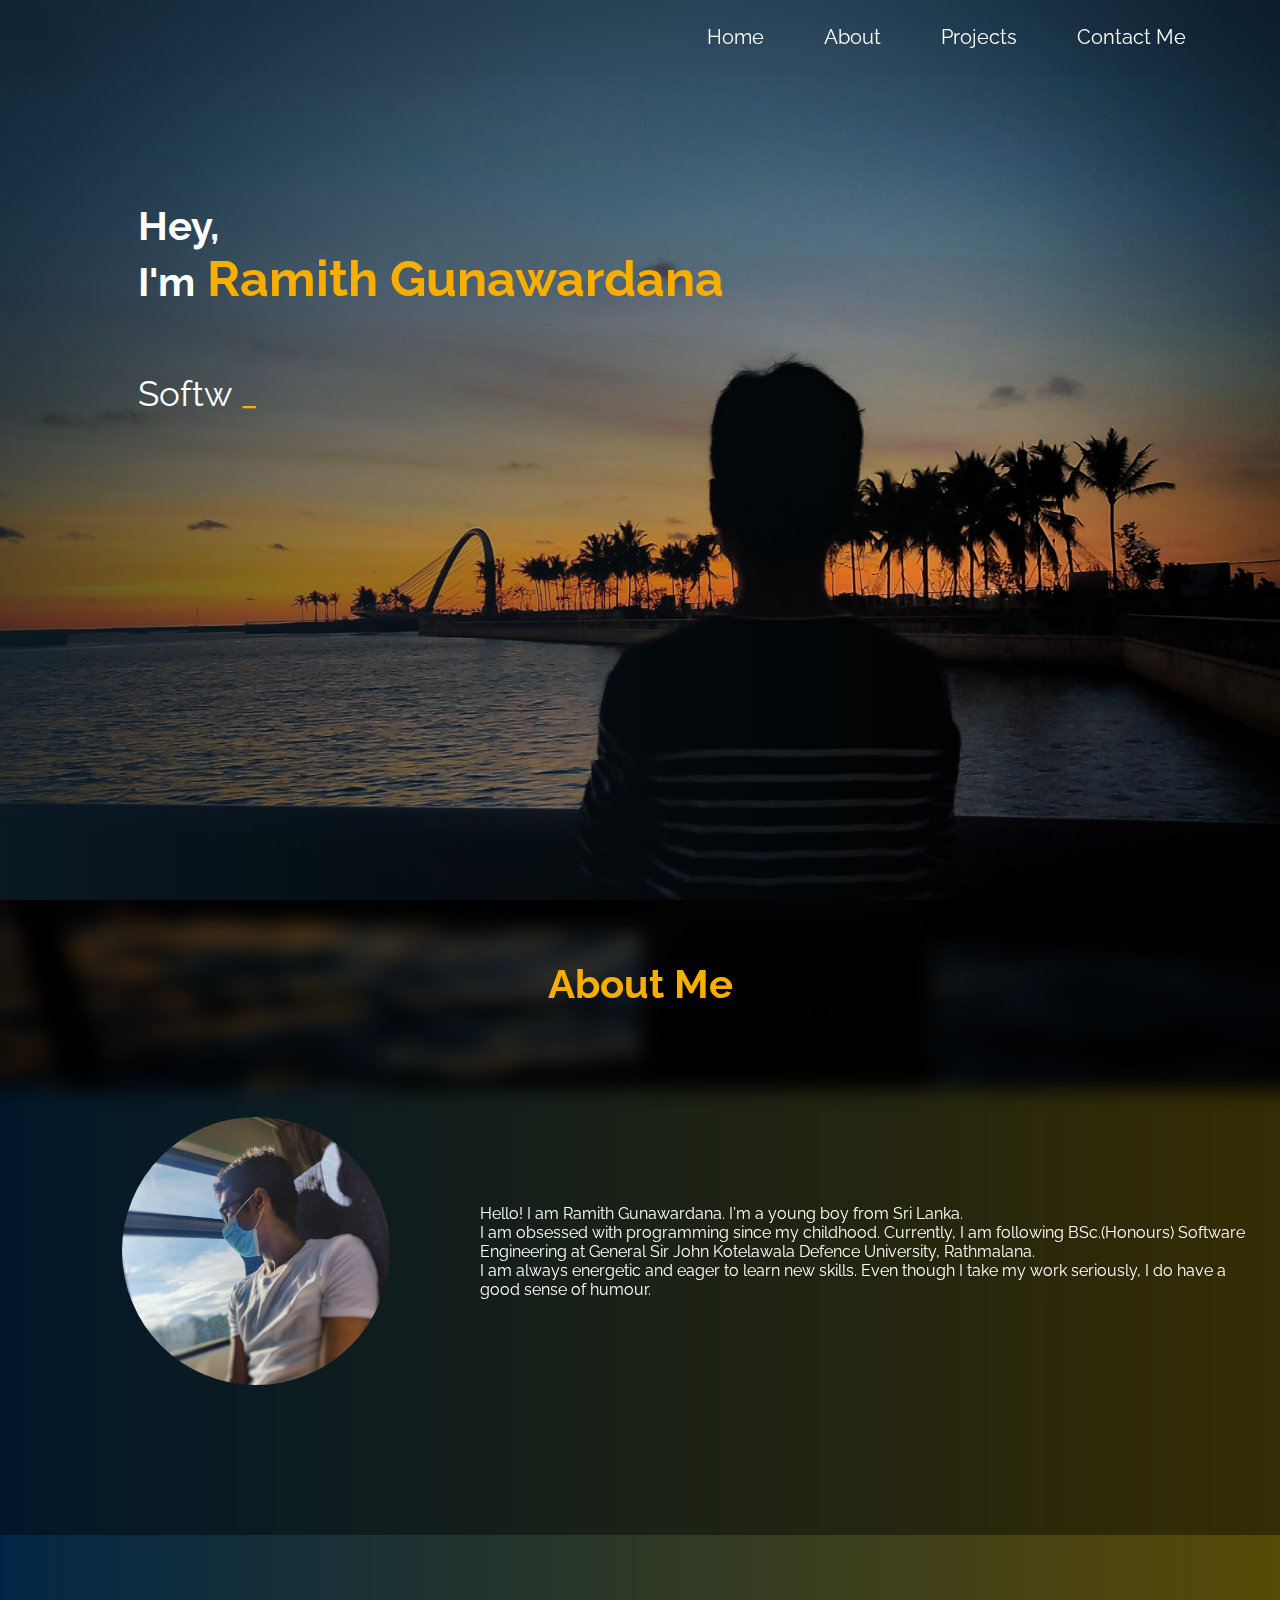
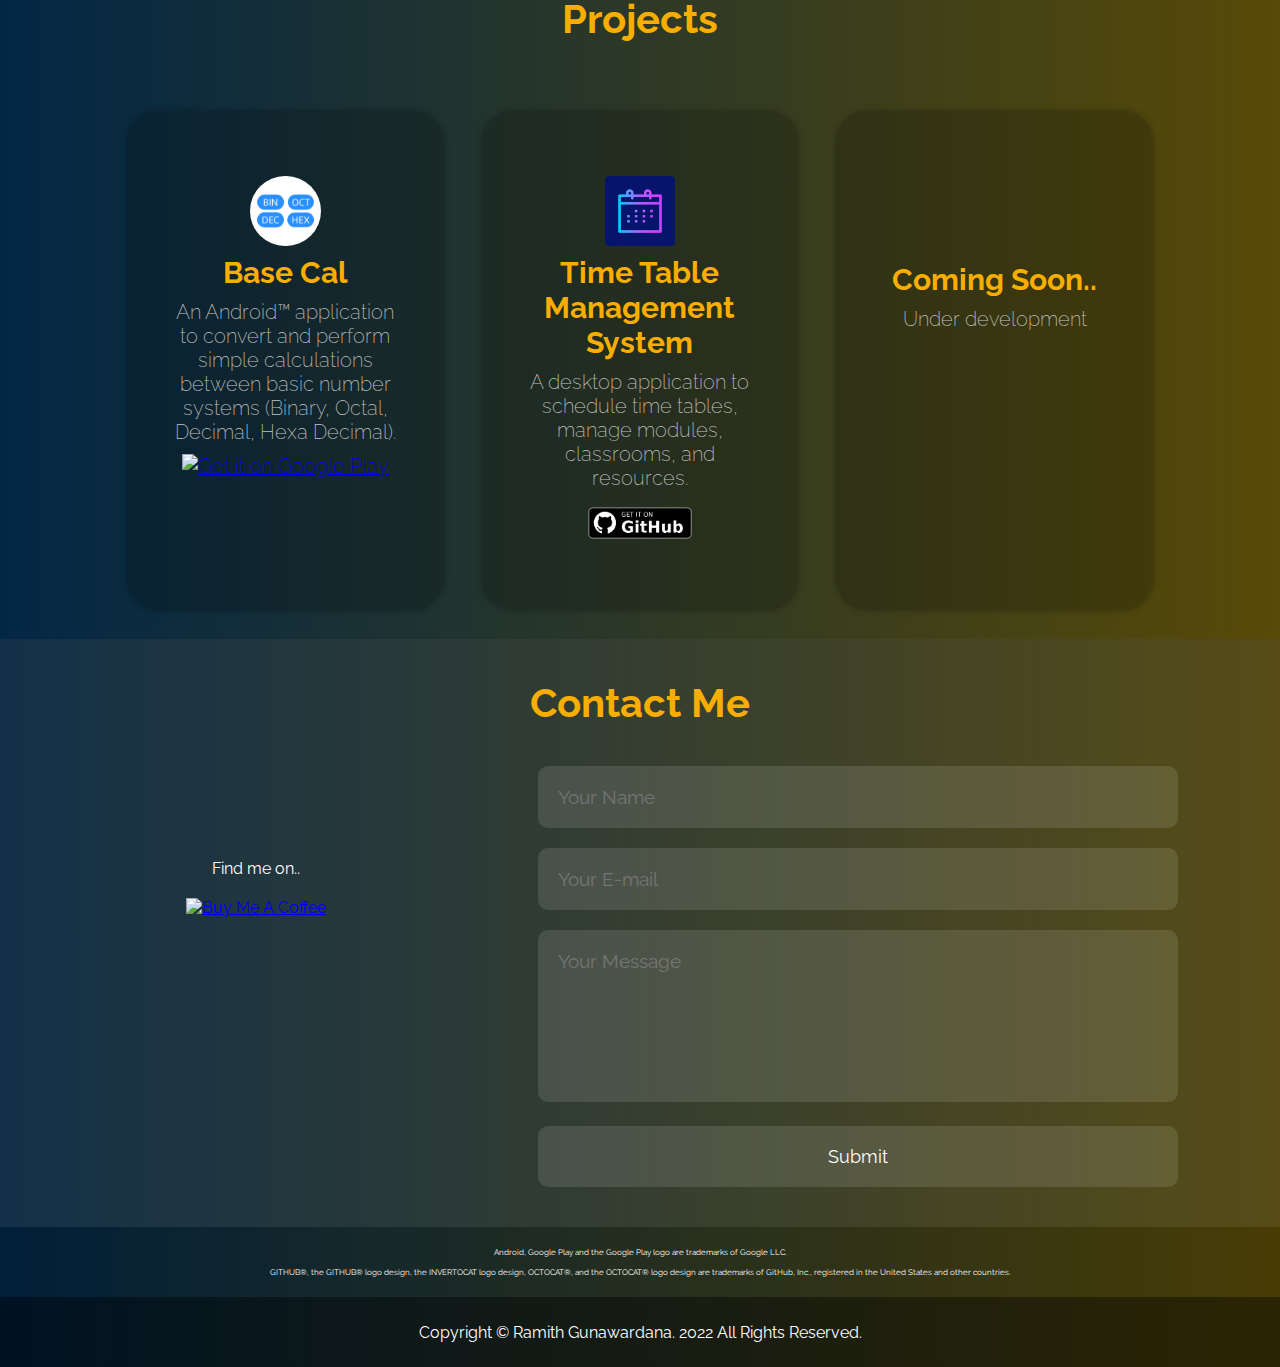
==== index.html @ dbf15e58 "Added bmc" ====
<!DOCTYPE html>
<html lang="en">
<head>
    <meta charset="UTF-8">
    <meta http-equiv="X-UA-Compatible" content="IE=edge">
    <meta name="viewport" content="width=device-width, initial-scale=1.0">
    <meta name="description" content="Hi, I'm Ramith Gunawardana. Check out my personal website for my projects and contact me.">
    <meta name="author" content="Ramith Gunawardana">
    <meta name="keywords" content="Ramith Gunawardana, Peronal Website, Software Engineering, KDU, Developer, Mobile Application Developer">
    <title>Ramith Gunawardana</title>

    <!-- ICON -->
    <link rel="icon" type="image/x-icon" href="./img/favicon.ico">
    <!-- CSS -->
    <link rel="stylesheet" href="/src/styles.css">
    <!-- Fonts -->
    <link rel="preconnect" href="https://fonts.googleapis.com">
    <link rel="preconnect" href="https://fonts.gstatic.com" crossorigin>
    <link href="https://fonts.googleapis.com/css2?family=Raleway&display=swap" rel="stylesheet">
    <!-- ICONS -->
    <script src="https://kit.fontawesome.com/b1c9bf1e11.js" crossorigin="anonymous"></script>
    <link rel="stylesheet" href="https://fonts.googleapis.com/css2?family=Material+Symbols+Outlined:opsz,wght,FILL,GRAD@48,400,0,0" />
    <!-- JS -->
    <script src="/src/script.js"></script>    
    <link rel="stylesheet" href="https://fonts.googleapis.com/css2?family=Material+Symbols+Rounded:opsz,wght,FILL,GRAD@48,400,0,0" />
</head>

<body>
    
    <div class="parallex">
        <div id="header">
            <div class="nav-container" id="navbar">
                <nav>
                    <img src="" class="logo">
                    <p class="menuicon"><i class="fa-solid fa-bars fa-2x" onclick="openMenu()"></i></p>
                    <ul id="sidemenu">
                        <li onclick="closeMenu()"><a href="#header">Home</a></li>
                        <li onclick="closeMenu()"><a href="#about">About</a></li>
                        <li onclick="closeMenu()"><a href="#projects">Projects</a></li>
                        <li onclick="closeMenu()"><a href="#contact">Contact Me</a></li>
                        <i class="fa-solid fa-xmark fa-2x" onclick="closeMenu()"></i>
                    </ul>
                </nav>
            </div>
    
            <div class="header-text" id="header-text">
                <h1>Hey, <br> I'm<span class="name"> Ramith Gunawardana</span></h1>

                <div class='console-container'>
                    <span id='text'></span>
                    <div class='console-underscore' id='console'>
                        &#95;
                    </div>
                </div>
    
            </div>
        </div>

        

        <!-------ABOUT---------->
        <div class="about" id="about">
            <h2 class="about-title">About Me</h2>
            <div class="container">
                <div class="about-col1">
                    <img src="/img/avatar.jpeg" alt="Ramith Gunawardana" class="about-image">
                </div>
                <div class="about-col2">
                    <p class="about-text">Hello! I am  Ramith Gunawardana. I'm a young boy from Sri Lanka.
                        <br>I am obsessed with programming since my childhood.
                        Currently, I am  following BSc.(Honours) Software Engineering at General Sir John Kotelawala Defence University, Rathmalana.
                        <br>I am always energetic and eager to learn new skills. Even though I take my work seriously, I do have a good sense of humour.

                    </p>
                </div>
            </div>
        </div>
    </div>
    <!-- End Parellex -->

    <!-- ------PROJECTS---------- -->
    <div class="projects" id="projects">
        <div>
            <h2 class="projects-title">Projects</h2>
        </div>
        <div class="container">
        
            <div class="project-col">
                <div class="content">
                    <div class="project-heading">
                        <img src="./img/basecal.png" alt="Base Cal Icon" class="basecal-icon">
                        <h3 class="project-title">Base Cal</h3>
                    </div>
                    <div class="project-body">
                        <div class="project-description">
                            <p>An Android™ application to convert and perform simple calculations between basic number systems (Binary, Octal, Decimal, Hexa Decimal).</p>
                            <!-- <img src="./img/android.png" alt="Android" class="android-icon"> -->
                            
                                <!-- <a class="btn-seemore" onclick="pop()">See More...</a>
                                <div id="box">
                                    <a class="close" onclick="pop()"><i class="fa-solid fa-xmark fa-2x"></i></a>
                            
                                    <div>
                                        <div class="slideshow-container">
                            
                                            <div class="mySlides fade">
                                                <img src="./img/ss1.jpg" class="ss">
                                                <div class="text">Convert Number Systems</div>
                                            </div>
                                        
                                            <div class="mySlides fade">
                                                <img src="./img/ss2.jpg" class="ss">
                                                <div class="text">Basic Arithmatic Operations</div>
                                            </div>
                                        
                                            <div class="mySlides fade">
                                                <img src="./img/ss4.jpg" class="ss">
                                                <div class="text">Dark Theme</div>
                                            </div>
                                        
                                        </div>
                                        
                                        <div class="dotset" style="text-align:center">
                                          <ul>
                                            <li><span class="dot" onclick="currentSlide(1)"></span> </li>
                                            <li><span class="dot" onclick="currentSlide(2)"></span></li>
                                            <li><span class="dot" onclick="currentSlide(3)"></span></li>
                                          </ul>
                                            
                                        
                                        </div>
                                    </div>
                                 </div> -->
                                 <a href='https://play.google.com/store/apps/details?id=ramith.basecal&pcampaignid=pcampaignidMKT-Other-global-all-co-prtnr-py-PartBadge-Mar2515-1' target="_blank">
                                    <img class="playicon" alt='Get it on Google Play' src='https://play.google.com/intl/en_us/badges/static/images/badges/en_badge_web_generic.png'/>
                                </a>
                            </div>
                    </div>
                </div>
            </div>

            <div class="project-col">
                <div class="content">
                    <div class="project-heading">
                        <img src="./img/tblmgt.png" alt="Base Cal Icon" class="tblmgt-icon">
                        <h3 class="project-title">Time Table Management System</h3>
                    </div>
                    <div class="project-body">
                        <div class="project-description">
                            <p>A desktop application to schedule time tables, manage modules, classrooms, and resources.</p>
                           
                                 <a href='https://github.com/Ramith-Gunawardana/timetable-management-system' target="_blank">
                                    <img class="playicon" alt='Get it on GitHub' src='./img/get-it-on-github.png'/>
                                </a>
                        </div>
                    </div>
                </div>
            </div>

            <div class="project-col-comingsoon">
                <div class="content">
                    <div class="project-heading">
                        <p class="new-icon"><i class="fa fa-hourglass-half fa-3x" aria-hidden="true"></i></p>
                        <h3 class="project-title">Coming Soon..</h3>
                        <p>Under development</p> 
                    </div>
                </div>
            </div>
        </div>
    </div>

    <!-----------------CONTACT ME--------------------->
    <div class="contact" id="contact">
        <div class="container"></div>
            <h2 class="contact-title">Contact Me</h2>
            <div class="row">
                <div class="contact-col1">
                    <p>Find me on..</p>
                    <div class="social">
                        <a class="insta" href="https://www.instagram.com/_ramith00_/" target="_blank"><i class="fa-brands fa-instagram fa-2x"></i></i></a>
                        <a class="linkedin" href="https://lk.linkedin.com/in/ramith-gunawardana" target="_blank"><i class="fa-brands fa-linkedin fa-2x"></i></a>
                        <!-- <a href="https://www.hackerrank.com/Ramith_Gunawarda?hr_r=1"><i class="fa-brands fa-hackerrank fa-2x" target="_blank"></i></a> -->
                        <a class="github" href="https://github.com/Ramith-Gunawardana" target="_blank"><i class="fa-brands fa-github fa-2x" target="_blank"></i></a>
                    </div>
                    <a href="https://www.buymeacoffee.com/ramithgunawardana" target="_blank"><img src="https://cdn.buymeacoffee.com/buttons/v2/default-yellow.png" alt="Buy Me A Coffee" style="height: 60px !important;width: 217px !important;" ></a>
                    <!-- <a href="/src/Ramith Gunawardana.pdf" class="download" download>Download CV</a> -->
                </div>
                <div class="contact-col2">
                    <form name="submit-to-google-sheet">
                        <input type="text" name="Name" placeholder="Your Name" required>
                        <input type="email" name="Email" placeholder="Your E-mail" required>
                        <textarea name="Message" rows="6" placeholder="Your Message" id="msg"></textarea>
                        <button type="submit" class="btnSubmit">Submit</button>

                    </form>
                    <p id="submitmsg"></p>
                </div>
            </div>
        </div>

        <div class="legal">
            <p class="attr">Android, Google Play and the Google Play logo are trademarks of Google LLC.</p>
            <p class="attr">GITHUB®, the GITHUB® logo design, the INVERTOCAT logo design, OCTOCAT®, and the OCTOCAT® logo design are trademarks of GitHub, Inc., registered in the United States and other countries.</p>
        </div>

        <div class="copyright">
            <p>Copyright © Ramith Gunawardana. 2022 All Rights Reserved.</p>
        </div>
    </div>
    
    <script>
    //Text Animation   
        consoleText(['Software Engineering Undergraduate'], 'text');

        function consoleText(words, id, colors) {
        if (colors === undefined) colors = ['#fff'];
        var visible = true;
        var con = document.getElementById('console');
        var letterCount = 1;
        var x = 1;
        var waiting = false;
        var target = document.getElementById(id)
        target.setAttribute('style', 'color:' + colors[0])

        window.setInterval(function() {

            if (letterCount === 0 && waiting === false) {
            waiting = true;
            target.innerHTML = words[0].substring(0, letterCount)
            window.setTimeout(function() {
                var usedColor = colors.shift();
                colors.push(usedColor);
                var usedWord = words.shift();
                words.push(usedWord);
                x = 1;
                target.setAttribute('style', 'color:' + colors[0])
                letterCount += x;
                waiting = false;
            }, 1000)
            
            } else if (waiting === false) {
            target.innerHTML = words[0].substring(0, letterCount)
            letterCount += x;
            }
        }, 180)
        window.setInterval(function() {
            if (visible === true) {
            con.className = 'console-underscore hidden'
            visible = false;

            } else {
            con.className = 'console-underscore'

            visible = true;
            }
        }, 400)}
    </script>

<!-- Side menu in mobile -->
    <script>
        var sidemenu = document.getElementById('sidemenu');


        function openMenu(){
            sidemenu.style.left = "0";
        }

        function closeMenu(){
            sidemenu.style.left = "-225px";  
        }

       
    </script>

<!-- ---Contact form--- -->
<script>
    const scriptURL = 'https://script.google.com/macros/s/AKfycbzb4Jzy8U_SU0-OBKm2QvKkVChVAJH7sZPDc8V6vzHSHTUbaMdrpTgg12gG4v8k4Sjy/exec'
    const form = document.forms['submit-to-google-sheet']
    const msg = document.getElementById('submitmsg')
  
    form.addEventListener('submit', e => {
        msg.innerHTML = "Sending...";
      e.preventDefault()
      fetch(scriptURL, { method: 'POST', body: new FormData(form)})
        .then(response => {
            msg.innerHTML = "Thank you for contacting me ^_^";
            setTimeout(function(){
                msg.innerHTML = "";
            },5000)
            form.reset();
        })
        .catch(error => {
            msg.innerHTML = "Something went wrong! Please check your internet connection and try again.";
            setTimeout(function(){
                msg.innerHTML = "";
            },5000)
            form.reset();
        })
        // .catch(error => console.error('Error!', error.message))
    })
  </script>

  <!-- Script for popup open/close -->
  <script>
    var modal = null
function pop() {
if(modal === null) {
    document.getElementById("box").style.display = "block";
    modal = true;
} else {
    document.getElementById("box").style.display = "none";
    modal = null;
}
}
</script>

<!-- Script for slide show -->
<script>
let slideIndex = 1;
showSlides(slideIndex);

// function plusSlides(n) {
//   showSlides(slideIndex += n);
// }

function currentSlide(n) {
showSlides(slideIndex = n);
}

function showSlides(n) {
let i;
let slides = document.getElementsByClassName("mySlides");
let dots = document.getElementsByClassName("dot");
if (n > slides.length) {slideIndex = 1}    
if (n < 1) {slideIndex = slides.length}
for (i = 0; i < slides.length; i++) {
    slides[i].style.display = "none";  
}
for (i = 0; i < dots.length; i++) {
    dots[i].className = dots[i].className.replace(" active", "");
}
slides[slideIndex-1].style.display = "block";  
dots[slideIndex-1].className += " active";
}

</script>
</body>
</html>
---- src/styles.css ----
:root{
    --oragnge: rgb(248, 174, 1);
}
*{
    margin: 0;
    padding: 0;
    font-family: 'Raleway', sans-serif;
    box-sizing: border-box;
}

/* scroll bar */
::-webkit-scrollbar{
    width: 10px;
}
::-webkit-scrollbar-track{
    background: rgb(0, 0, 0);
}
::-webkit-scrollbar-thumb{
    background:  var(--oragnge);
    border-radius: 10px;
}

html{
    scroll-behavior: smooth;
}

body{
    background: linear-gradient(to right, rgb(2, 39, 70), #584a07);
    /* background:rgba(5, 5, 5, 0.5); */
    color: rgb(255, 255, 255);
    z-index: -1;
}

#header{
    height: 100vh;
}

.parallex{
    /* background-image: url(./img/hero.jpeg); */
    background: linear-gradient(to left, rgba(0, 0, 0, 0) 0%, rgba(0, 0, 0, 0) 20%, rgba(13, 35, 49, 0.667) 100%),
    url('/img/hero.jpg') no-repeat;
    height: 100%;
    background-attachment: fixed;
    background-position: center;
    background-repeat: no-repeat;
    background-size: cover;
    position: relative;
    z-index: 0;
}

.nav-container{
    padding: 10px 5%;
    /* background:rgba(5, 5, 5, 0.5); */
    backdrop-filter: blur(10px);
    position: fixed;
    top: 0;
    width: 100%;
    transition: 0.4s;
    z-index: 100;
}

/* .logo{
    width: 100px;
} */

nav{
    display: flex;
    align-items: center;
    justify-content: space-between;
    flex-wrap: wrap;
    margin: 0 0 0 auto;
    
}

nav ul li{
    display: inline-block;
    list-style: none;
    margin: 15px 20px;
}

nav ul li a{
    color: #fff;
    text-decoration: none;
    font-size: 20px;
    position: relative;
}

nav ul li a::after{
    content: '';
    width: 0;
    height: 2px;
    background-color:  var(--oragnge);
    position: absolute;
    left: 0;
    bottom: -05px;
    transition: 0.4s;
    border-radius: 30px;
}

nav ul li a:hover::after{
    width: 100%;
}

.header-text{
    margin: 10%;
    margin-top: 0;
    font-size: 20px;
    padding: 10px;
    padding-top: 15%;
   
}

.header-text h1{
    font-size: 40px;
    margin-top: 10px;
    padding-bottom: 15px;
}

.header-text h1 .name{
    color:  var(--oragnge);
    font-size: 50px;
}

.hidden {
    opacity:0;  
}
.console-container {
    /* font-size: 5em; */
    color:white;
    margin:auto;
    margin-top: 0;
    font-size: 35px;
    padding-top: 5%;
}
.console-underscore {
    display:inline-block;
    color:  var(--oragnge);;
    position:relative;
}


/* --------ABOUT------- */
.about{
    /* margin-left: 5%;
    margin-right: 5%; */
    padding: 60px 0;
    background: rgba(0, 0, 0, 0.404);
    backdrop-filter: blur(10px);
}

.about .container{
    display:inline-flex;
    justify-content: space-between;
    flex-wrap: wrap;
    justify-content: center;
    align-items: center;
}
.about-image{
    margin: 20%;
    transition: 0.4s;
}
.about-image:hover{
    transform: scale(1.2);
}
.about-col1{
    flex-basis: 35%;
    /* align-self: center; */
}
.about-col1 img{
    max-width: 60%;
    width: auto;
    border-radius: 50%;
    
}

.about-col2{
    flex-basis: 60%;
}

.about-title{
    font-size: 40px;
    padding-bottom: 20px;
    color:  var(--oragnge);
    text-align: center;
}

.projects-title{
    font-size: 40px;
    padding-top: 30px;
    padding-bottom: 20px;
    color:  var(--oragnge);
}

.contact-title{
    font-size: 40px;
    padding-bottom: 30px;
    color:  var(--oragnge);
    text-align: center;
}


/* -------Projects ---------*/
.projects{
    padding: 30px 10%;
    text-align: center;
    /* position: relative; */
    z-index: 0;
}

.projects .container{
    display: grid;
    grid-template-columns: repeat(auto-fit, minmax(250px, 1fr));
    grid-gap: 40px;
    margin-top: 50px;
    z-index: 0;
}

.project-col{
    background: rgba(0, 0, 0, 0.179);
    /* backdrop-filter: blur(10px); */
    padding: 40px;
    font-size: 20px;
    font-weight: 200;
    color: rgb(194, 194, 194);
    border-radius: 30px;
    transition: 0.4s;
    box-shadow: 0px 0px 7px 0px rgba(0, 0, 0, 0.395);
    /* z-index: 1; */
}

.project-col:hover{
    background: rgba(255, 255, 255, 0.066);
    transition: 0.4s;
    /* box-shadow: 0px 0px 16px 15px rgba(0, 0, 0, 0.275); */
    /* transform: translateY(-10px); */
    /* z-index: 0 !important; */
}  

.project-title{
    font-size: 30px;
    margin-bottom: 10px;
    color: var(--oragnge);
}
.basecal-icon{
    border-radius: 50%;
    width: 30%;
    margin-bottom: 4%;
    display: block;
    margin-left: auto;
    margin-right: auto;
}
.tblmgt-icon{
    width: 30%;
    margin-bottom: 4%;
    display: block;
    margin-left: auto;
    margin-right: auto;
}
.playicon{
    margin-top: 10px;
    width: 50%;
    transition: 0.4s;
}
.playicon:hover{
    transition: 0.4s;
    transform: scale(1.1);
}

.android-icon{
    width: 12%;
    margin-top: 10px;
    margin-bottom: 25px;
    display: block;
    margin-left: auto;
    margin-right: auto;
}

.project-body .myBtn{
    text-decoration: none;
    cursor: pointer;
    border-radius: 30px;
    color: #ffffff;
    background: transparent;
    margin-top:10px;
    padding: 20px;
    transition: 0.4s;
    border: none;
    font-size: 18px;
}
.project-body .myBtn:hover{
    background: rgba(0, 0, 0, 0.179);;
    color: var(--oragnge);
    transition: 0.4s;
    transform: scale(1.0);
}

/* See More */
.btn-seemore{
    background: rgba(255, 255, 255, 0.116);
    color: #ffffff;
    cursor: pointer;
    padding: 20px;
    border-radius: 30px;
    text-decoration: none;
    transition: 0.4s;
    /* margin-left: 5%; */

  }
.btn-seemore:hover{
    background: var(--oragnge);
    color: #ffffff;
  }
  
  #box{
    width: 80%;
    height: 85vh;
    overflow: hidden;
    background: rgba(48, 48, 48, 0.422);
    backdrop-filter: blur(40px);
    box-shadow: 0 0 10px black;
    border-radius: 30px;
    position: absolute;
    top: 50%;
    left: 50%;
    transform: translate(-50%, -50%);
    z-index: 0;
    padding: 10px;
    text-align: right;
    display: none;
  }
  
  #box span{
    color: rgb(255, 255, 255);
    font-size: 40px;
    display: block;
    margin: 20px 0;
  }
  
  #box h1{
    color: rgb(255, 255, 255)
  }

  .slideshow-container .ss{
    height: 60vh;
    border-radius: 15px;
  }

  .close{
    font-size: 18px;
    color: white;
    padding: 20px 10px;
    cursor: pointer;
    transition: 0.4s;
    /* display: inline-block; */
    /* text-align: right; */
    /* right: 0; */
    /* float: inline-end; */
  }
  .close:hover{
    color: var(--oragnge);
  }
  
  
  /* box content */
  * {box-sizing: border-box}
  body {font-family: Verdana, sans-serif; margin:0}
  .mySlides {display: none}
  img {vertical-align: middle;}
  
  /* Slideshow container */
  .slideshow-container {
    max-width: 1000px;
    position: relative;
    margin: auto;
    text-align: center;
  }
  
  /* Caption text */
  .text {
    color: #ffffff;
    font-size: 15px;
    padding: 20px 12px;
    padding-bottom: 0;
    position: relative;
    bottom: 8px;
    width: 100%;
    text-align: center;
  }
  
  /* The dots/bullets/indicators */
  .dot {
    cursor: pointer;
    height: 15px;
    width: 15px;
    margin: 0;
    background-color: rgb(163, 163, 163);
    border-radius: 50%;
    transition: background-color 0.6s ease;
  }
  .dotset{
      display: inline;
  
  }
  ul{
      display: flex;
      justify-content:center;
      list-style: none;
      padding: 0;
      margin: 0;
  }
  li{
      padding-left: 10px;
      padding-right: 10px;
  }
  
  .active,.dot:hover {
    background-color:var(--oragnge)
  }

  /* Fading animation */
  .fade {
    animation-name: fade;
    animation-duration: 1.5s;
  }
  
  @keyframes fade {
    from {opacity: .4} 
    to {opacity: 1}
  }
  
  /* On smaller screens, decrease text size */
  @media only screen and (max-width: 300px) {
    .prev, .next,.text {font-size: 11px}
  }

  /* End of see more */


.new-icon{
    padding: 20px;
}

.project-col-comingsoon{
    background: rgba(0, 0, 0, 0.179);
    /* backdrop-filter: blur(10px); */
    padding: 40px;
    font-size: 20px;
    font-weight: 200;
    color: rgb(194, 194, 194);
    border-radius: 30px;
    transition: 0.4s;
    box-shadow: 0px 0px 7px 0px rgba(0, 0, 0, 0.395);
}

.project-col-comingsoon:hover{
    background: rgba(255, 255, 255, 0.066);
    transition: 0.4s;
    /* box-shadow: 0px 0px 16px 15px rgba(0, 0, 0, 0.275); */
    /* transform: translateY(-10px); */
    /* transform: scale(1.1); */
}
.project-col-comingsoon:hover:after{
    z-index: -1;
}
.project-col-comingsoon .content{
    padding-top: 30%;
    padding-bottom: 30%;
}

.project-col .content{
    padding-top: 10%;
    padding-bottom: 10%;
}

 

  /* ----------Contact---------- */
  .contact{
    background: rgba(83, 83, 83, 0.212);
    padding-top: 40px;
  }
  .contact .row{
    display: flex;
  }

  .contact i{
    color: #aaa;
    transition: 0.4s;
    padding: 5%;
    margin-top: 5%;
    margin: 0 auto;
    margin-bottom: 40px;
  }

  /* .contact i:hover{
    color: var(--oragnge);
    transform: scale(1.1);
  } */
  .insta :hover{
    transform: scale(1.2);
    color: #dd2a7b;
  }
  .linkedin :hover{
    transform: scale(1.2);
    color: #0e76a8;
  }
  .github :hover{
    transform: scale(1.2);
    color: #b46cc9;
  }

  .contact-col1{
    flex-basis: 40%;
    margin: 0 0;
    margin-right: 2%;
    margin-left: 0%;
    padding: 10%;
    padding-top: 8%;
    padding-left: 0%;
    padding-right: 0%;
    text-align: center;
  }

  .contact-col1 p{
    /* text-align: left; */
    /* padding-left: 5%; */
    text-align: center;
  }

.download{
    background: rgba(255, 255, 255, 0.116);
    color: var(--oragnge);
    cursor: pointer;
    padding: 20px;
    border-radius: 30px;
    text-decoration: none;
    transition: 0.4s;
    /* margin-left: 5%; */

  }
.download:hover{
    background: var(--oragnge);
    color: #ffffff;
  }

  #msg{
    resize: none;
  }
  
  .contact-col2{
    flex-basis: 50%;
    margin-bottom: 0px;
    text-align: center;
  }

  .btnSubmit{
    text-decoration: none;
    cursor: pointer;
    border-radius: 10px;
    color: #ffffff;
    background: rgba(255, 255, 255, 0.116);
    margin-top:10px;
    padding: 20px;
    transition: 0.4s;
    border: none;
    width: 100%;
    font-size: 18px;
    margin-bottom: 0 ;
  }
  .btnSubmit:hover{
    /* transform: scale(1.1); */
    background: var(--oragnge);
    color: #ffffff;
  }

  form input, textarea{
    background: rgba(255, 255, 255, 0.116);
    width: 100%;
    border: none;
    outline: none;
    padding: 20px;
    margin: 10px 0;
    color: #fff;
    font-size: 19px;
    border-radius: 10px;
  }

.legal{
    text-align: center;
    background: rgba(0, 0, 0, 0.182);
    padding: 15px;
    width: 100%;
}
.attr{
    font-size: 8px;
    padding: 5px;
}
  .copyright{
    text-align: center;
    background: rgba(0, 0, 0, 0.505);
    padding: 2%;
    width: 100%;
    font-size: 16px;
  }





  /* ---------Media Queries----------- */
nav .fa-solid{
    display: none;
    padding: 10px;
}

@media only screen and (max-width: 600px){
    nav .fa-solid{
        display: block;
        font-size: 25px;
        cursor: pointer;
        transition: 0.4s;
    }
    nav .fa-solid:hover{
        color: var(--oragnge);
    }
    .nav-container{
        background: transparent;
        backdrop-filter: blur(0px);
    }

    .menuicon{
        position: absolute;
        top: 0;
        padding: 10px;
        margin-top: 15px;
        background: rgba(0, 0, 0, 0.486);
        border-radius: 20px;
    }
    
    nav ul{
        display: block;
        position:fixed;
        top: 0;
        left: -225px;
        width: 225px;
        height: 100vh;
        /* background: rgba(11, 28, 39, 0.933); */
        background: linear-gradient(to right, rgb(1, 35, 62), #000000d2);
        /* backdrop-filter: blur(10px); */
        padding-top: 45px;
        transition: left 0.4s;
        z-index: 2;
    }


    nav ul li{
        display: block;
        margin: 25px;
        padding: 5px;
        margin-left: 30px;
    }

    nav ul .fa-solid{
        position: absolute;
        top: 15px;
        right: 0px;
        margin-right: 15px;
        cursor: pointer;
    }

    .header-text{
        margin: 10%;
        margin-top: 0;
        font-size: 15px;
        padding: 10px;
        padding-top: 25%;
       
    }
    
    .header-text h1{
        font-size: 30px;
        margin-top: 10px;
        padding-bottom: 15px;
    }


    .header-text h1 .name{
        color:  var(--oragnge);
        font-size: 40px;
    }

    .console-container{
        font-size: 25px;
    }

    .about-title, .projects-title, .contact-title{
        font-size: 35px;
    } 

    .about-col1, .about-col2{
        flex-basis: 100%;
    }

    .about-image{
        margin-left: 20%;
        margin-bottom: 5%;
        margin-top: 5%;
    }
    
    .about-text{
        text-align: center;
        margin: 20px;
    }

    .contact .row{
        display: grid;
    }

    .contact-col1, .contact-col2{
        margin: 0 0;
        padding: 10%;
        flex-basis: 100%;
        text-align: center;
    }

    .contact-col1 .download{
        margin: 0;
    }

    .contact-col1 p, .social{
        text-align: center;
        padding: 0%;
    }
    .copyright{
        text-align: center;
        background: rgba(0, 0, 0, 0.505);
        padding: 2%;
        width: 100%;
        font-size: 12px;
      }
    

  }

  #submitmsg{
    transition: 0.4s;
    margin-top: 10px;
    margin-bottom: 10px;
    padding-bottom: 10px;
    padding-bottom: 20px;
    color: var(--oragnge);
  }
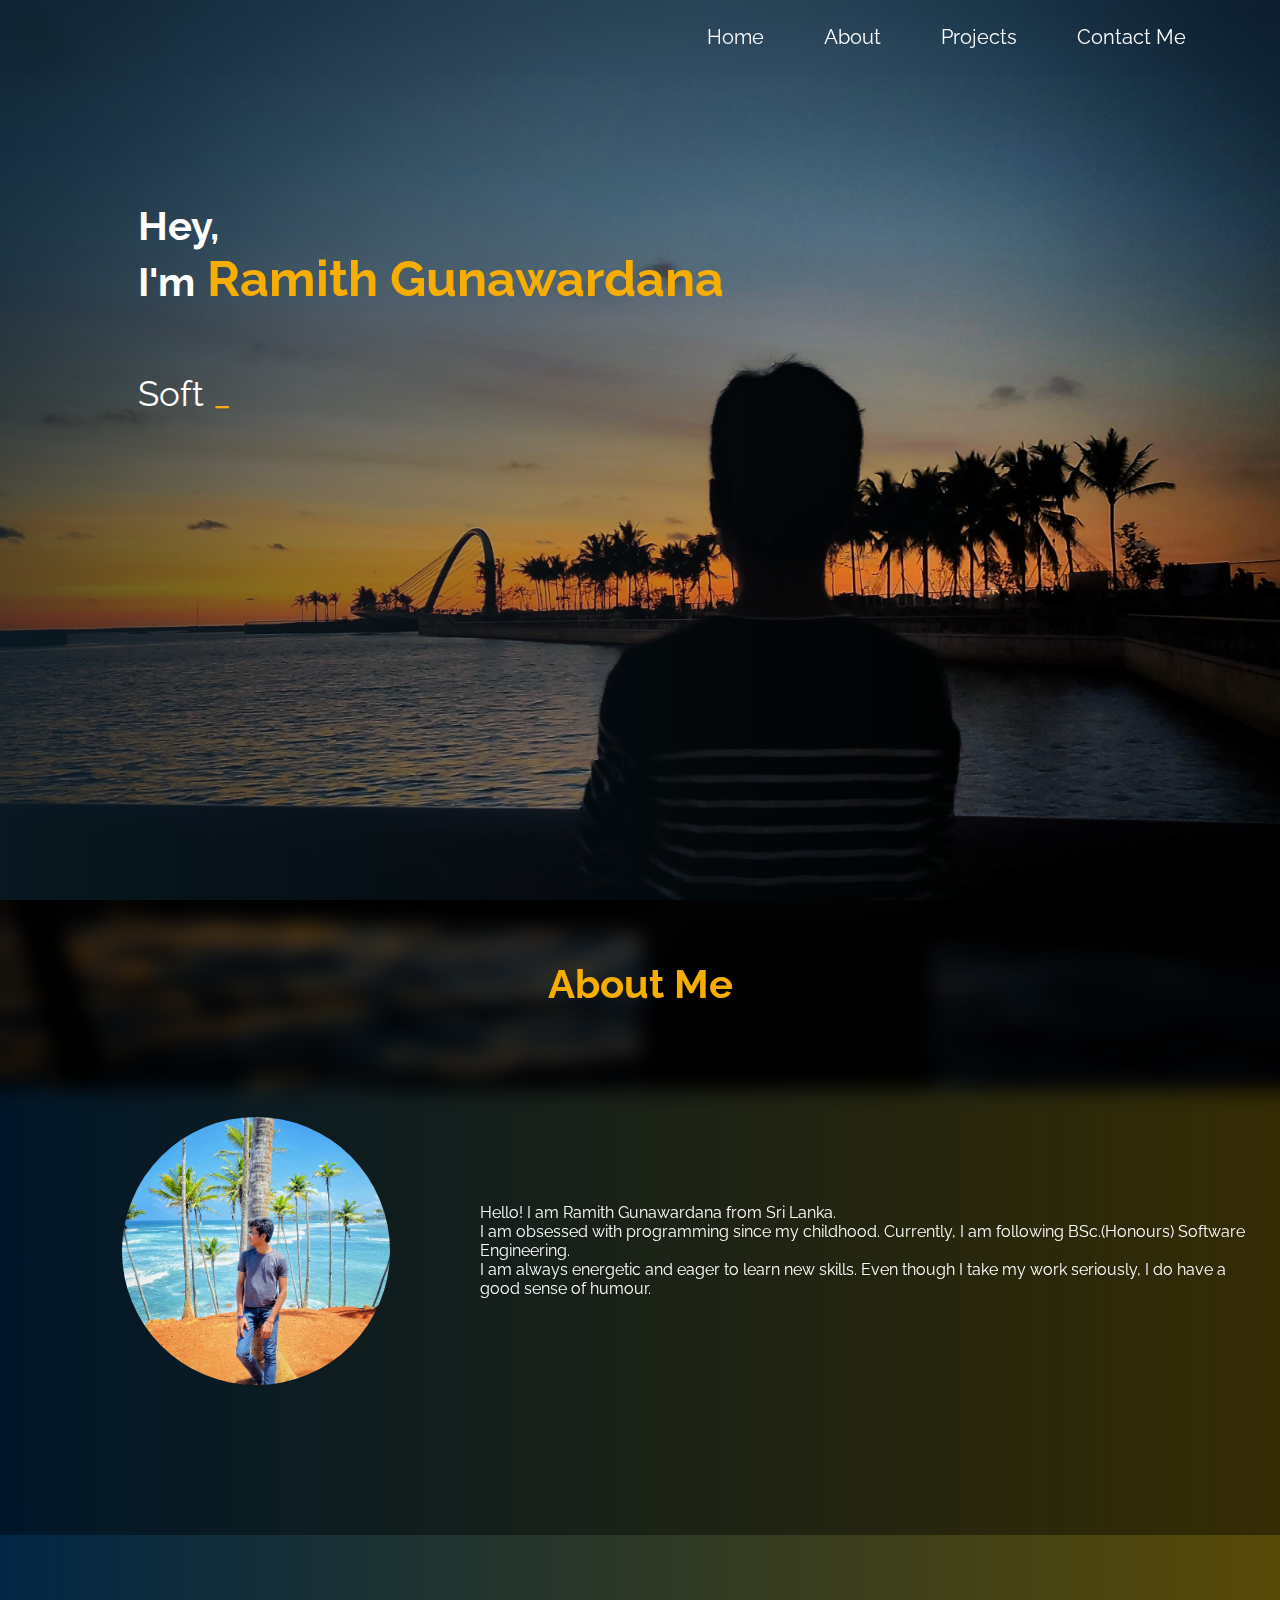
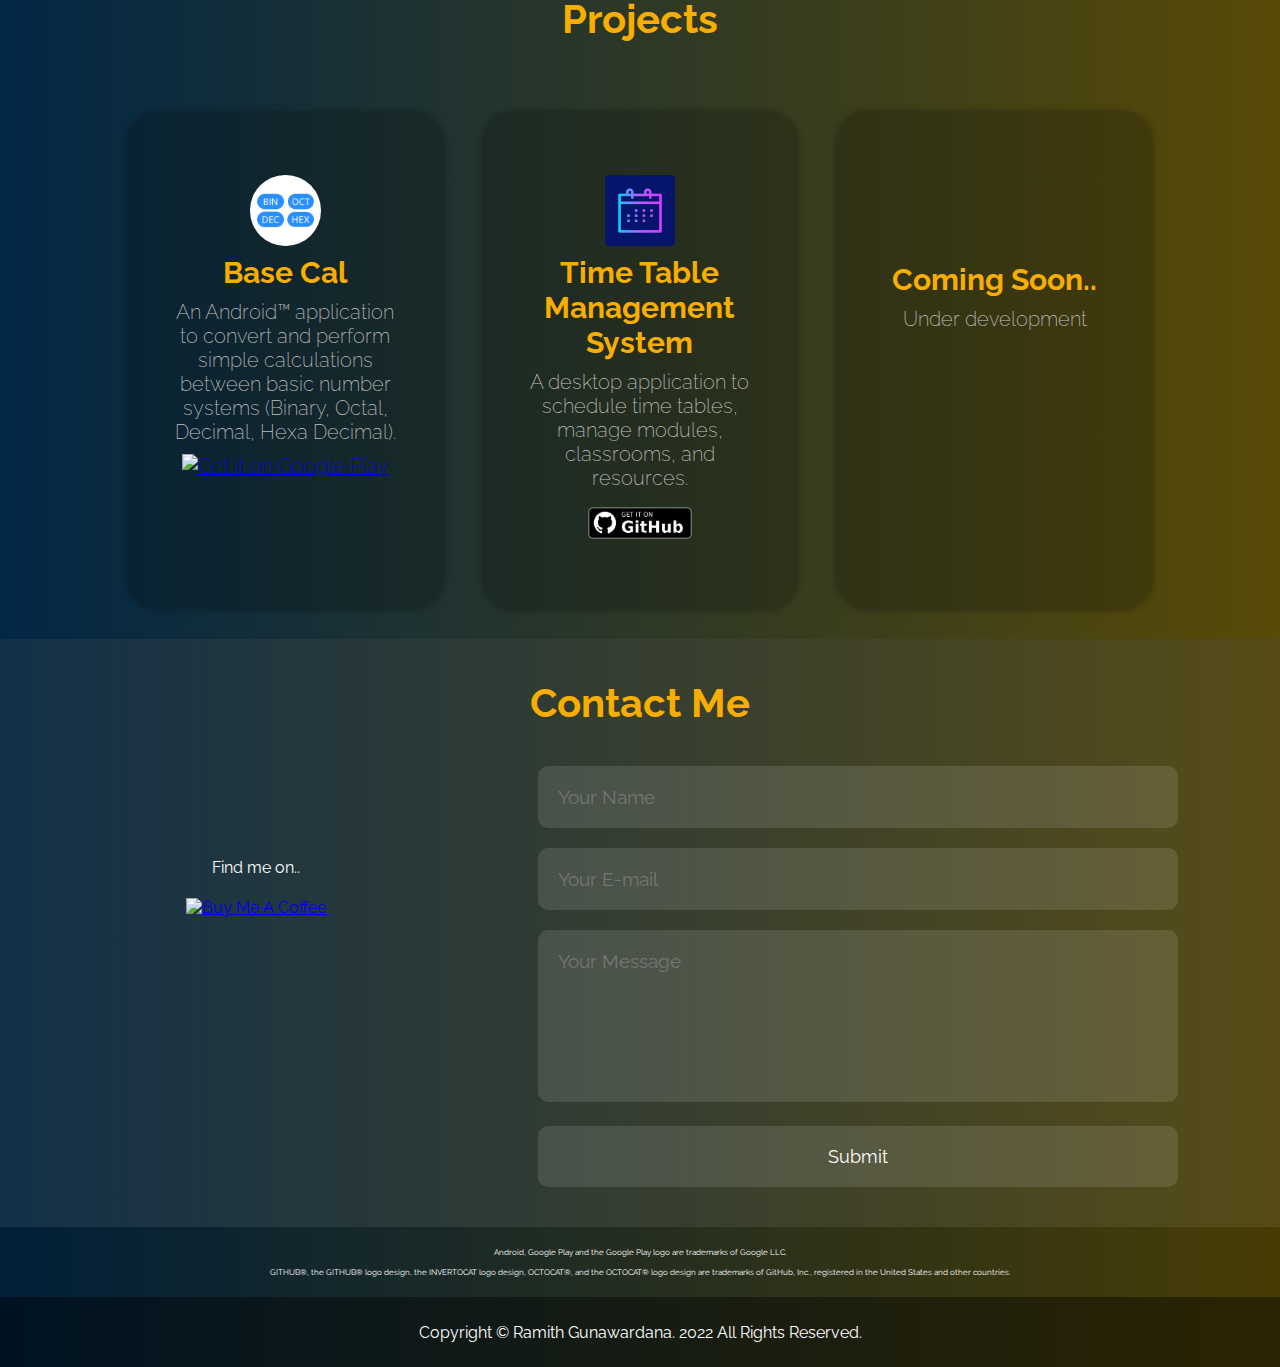
==== commit 4f6707f8: "update" ====
--- a/index.html
+++ b/index.html
@@ -63,12 +63,12 @@
             <h2 class="about-title">About Me</h2>
             <div class="container">
                 <div class="about-col1">
-                    <img src="/img/avatar.jpeg" alt="Ramith Gunawardana" class="about-image">
+                    <img src="/img/avatar.jpg" alt="Ramith Gunawardana" class="about-image">
                 </div>
                 <div class="about-col2">
-                    <p class="about-text">Hello! I am  Ramith Gunawardana. I'm a young boy from Sri Lanka.
+                    <p class="about-text">Hello! I am  Ramith Gunawardana from Sri Lanka.
                         <br>I am obsessed with programming since my childhood.
-                        Currently, I am  following BSc.(Honours) Software Engineering at General Sir John Kotelawala Defence University, Rathmalana.
+                        Currently, I am  following BSc.(Honours) Software Engineering.
                         <br>I am always energetic and eager to learn new skills. Even though I take my work seriously, I do have a good sense of humour.
 
                     </p>
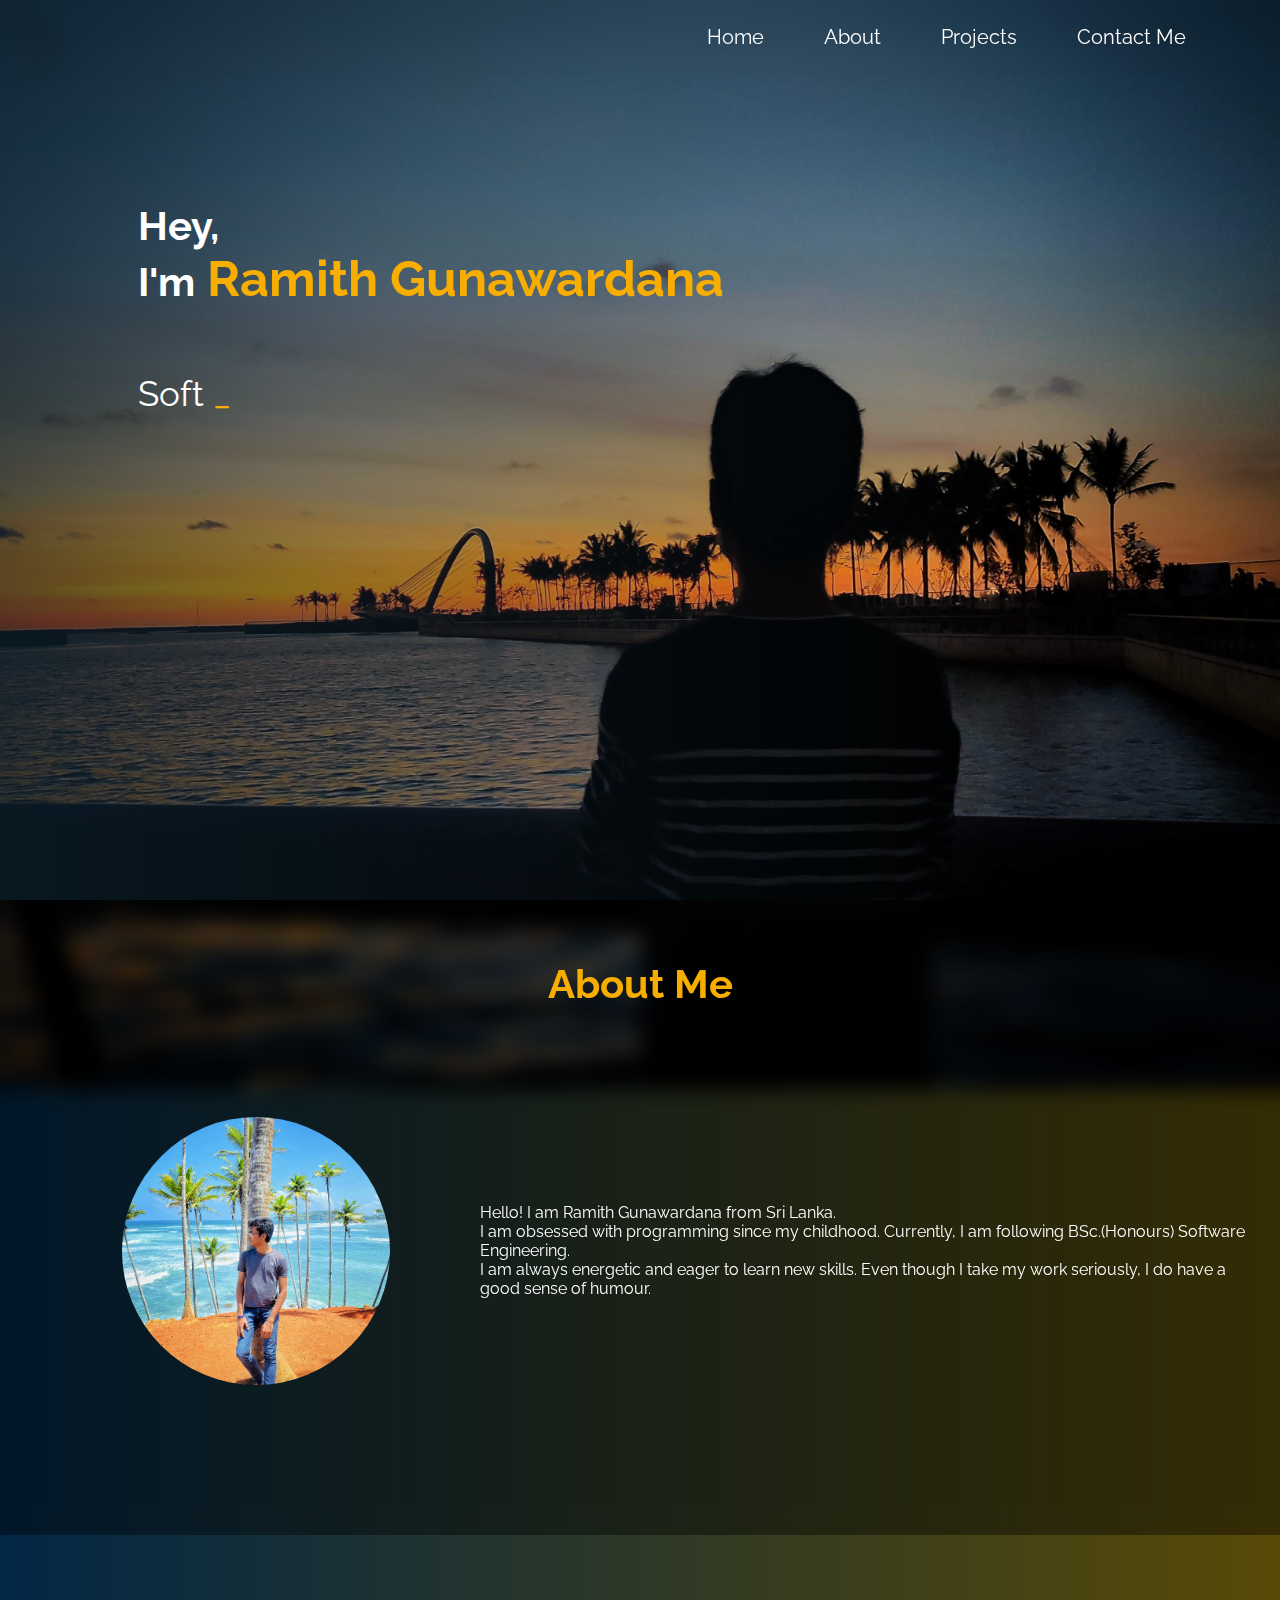
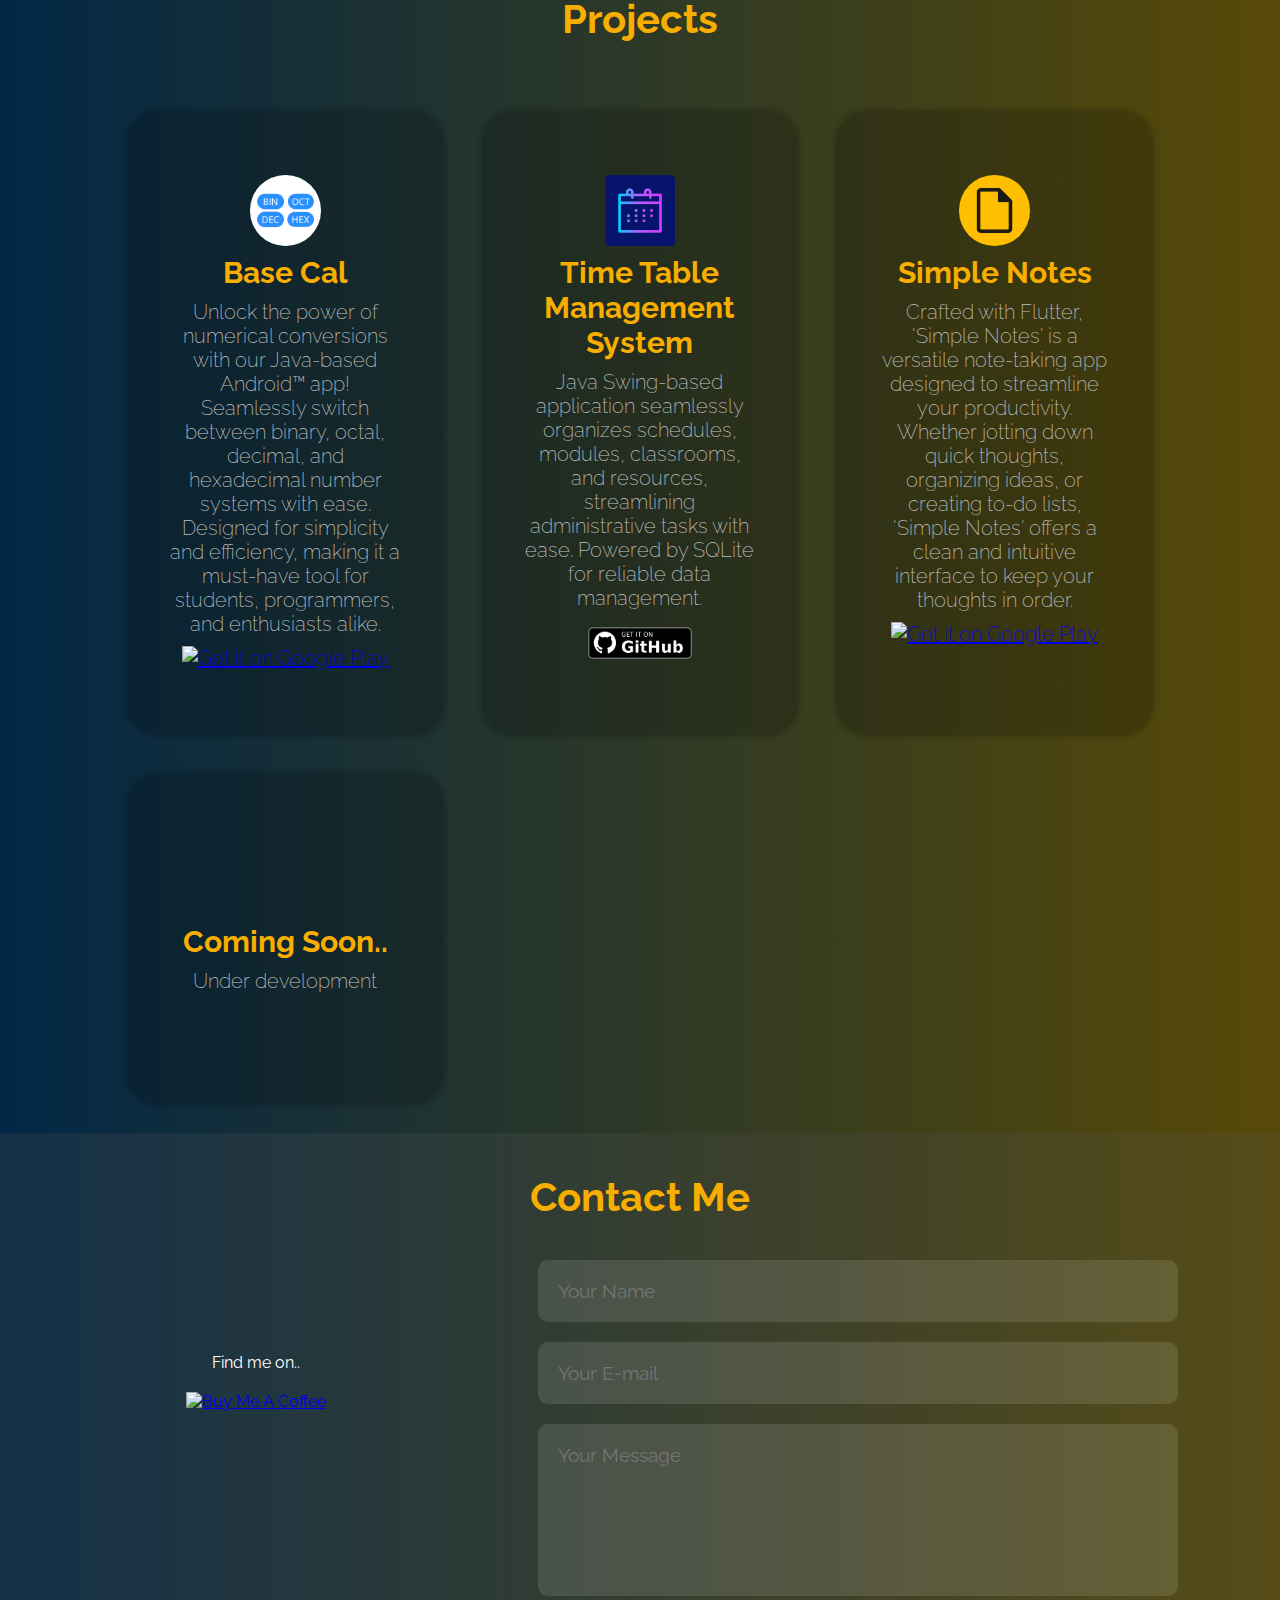
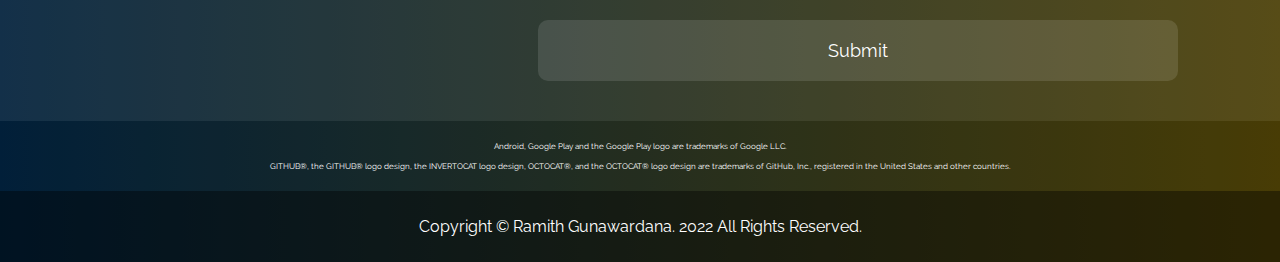
==== commit ac302384: "Updating project descriptions and adding Simple Notes app to projects" ====
--- a/index.html
+++ b/index.html
@@ -93,7 +93,7 @@
                     </div>
                     <div class="project-body">
                         <div class="project-description">
-                            <p>An Android™ application to convert and perform simple calculations between basic number systems (Binary, Octal, Decimal, Hexa Decimal).</p>
+                            <p>Unlock the power of numerical conversions with our Java-based Android™ app! Seamlessly switch between binary, octal, decimal, and hexadecimal number systems with ease. Designed for simplicity and efficiency, making it a must-have tool for students, programmers, and enthusiasts alike.</p>
                             <!-- <img src="./img/android.png" alt="Android" class="android-icon"> -->
                             
                                 <!-- <a class="btn-seemore" onclick="pop()">See More...</a>
@@ -147,12 +147,29 @@
                     </div>
                     <div class="project-body">
                         <div class="project-description">
-                            <p>A desktop application to schedule time tables, manage modules, classrooms, and resources.</p>
-                           
-                                 <a href='https://github.com/Ramith-Gunawardana/timetable-management-system' target="_blank">
+                            <p>Java Swing-based application seamlessly organizes schedules, modules, classrooms, and resources, streamlining administrative tasks with ease. Powered by SQLite for reliable data management.</p>
+                            
+                                <a href='https://github.com/Ramith-Gunawardana/timetable-management-system' target="_blank">
                                     <img class="playicon" alt='Get it on GitHub' src='./img/get-it-on-github.png'/>
                                 </a>
                         </div>
+                    </div>
+                </div>
+            </div>
+
+            <div class="project-col">
+                <div class="content">
+                    <div class="project-heading">
+                        <img src="./img/simple-notes.png" alt="Base Cal Icon" class="basecal-icon">
+                        <h3 class="project-title">Simple Notes</h3>
+                    </div>
+                    <div class="project-body">
+                        <div class="project-description">
+                            <p>Crafted with Flutter, 'Simple Notes' is a versatile note-taking app designed to streamline your productivity. Whether jotting down quick thoughts, organizing ideas, or creating to-do lists, 'Simple Notes' offers a clean and intuitive interface to keep your thoughts in order.</p>
+                                <a href='https://play.google.com/store/apps/details?id=github.io.ramith_gunawardana.simple_notes' target="_blank">
+                                    <img class="playicon" alt='Get it on Google Play' src='https://play.google.com/intl/en_us/badges/static/images/badges/en_badge_web_generic.png'/>
+                                </a>
+                            </div>
                     </div>
                 </div>
             </div>
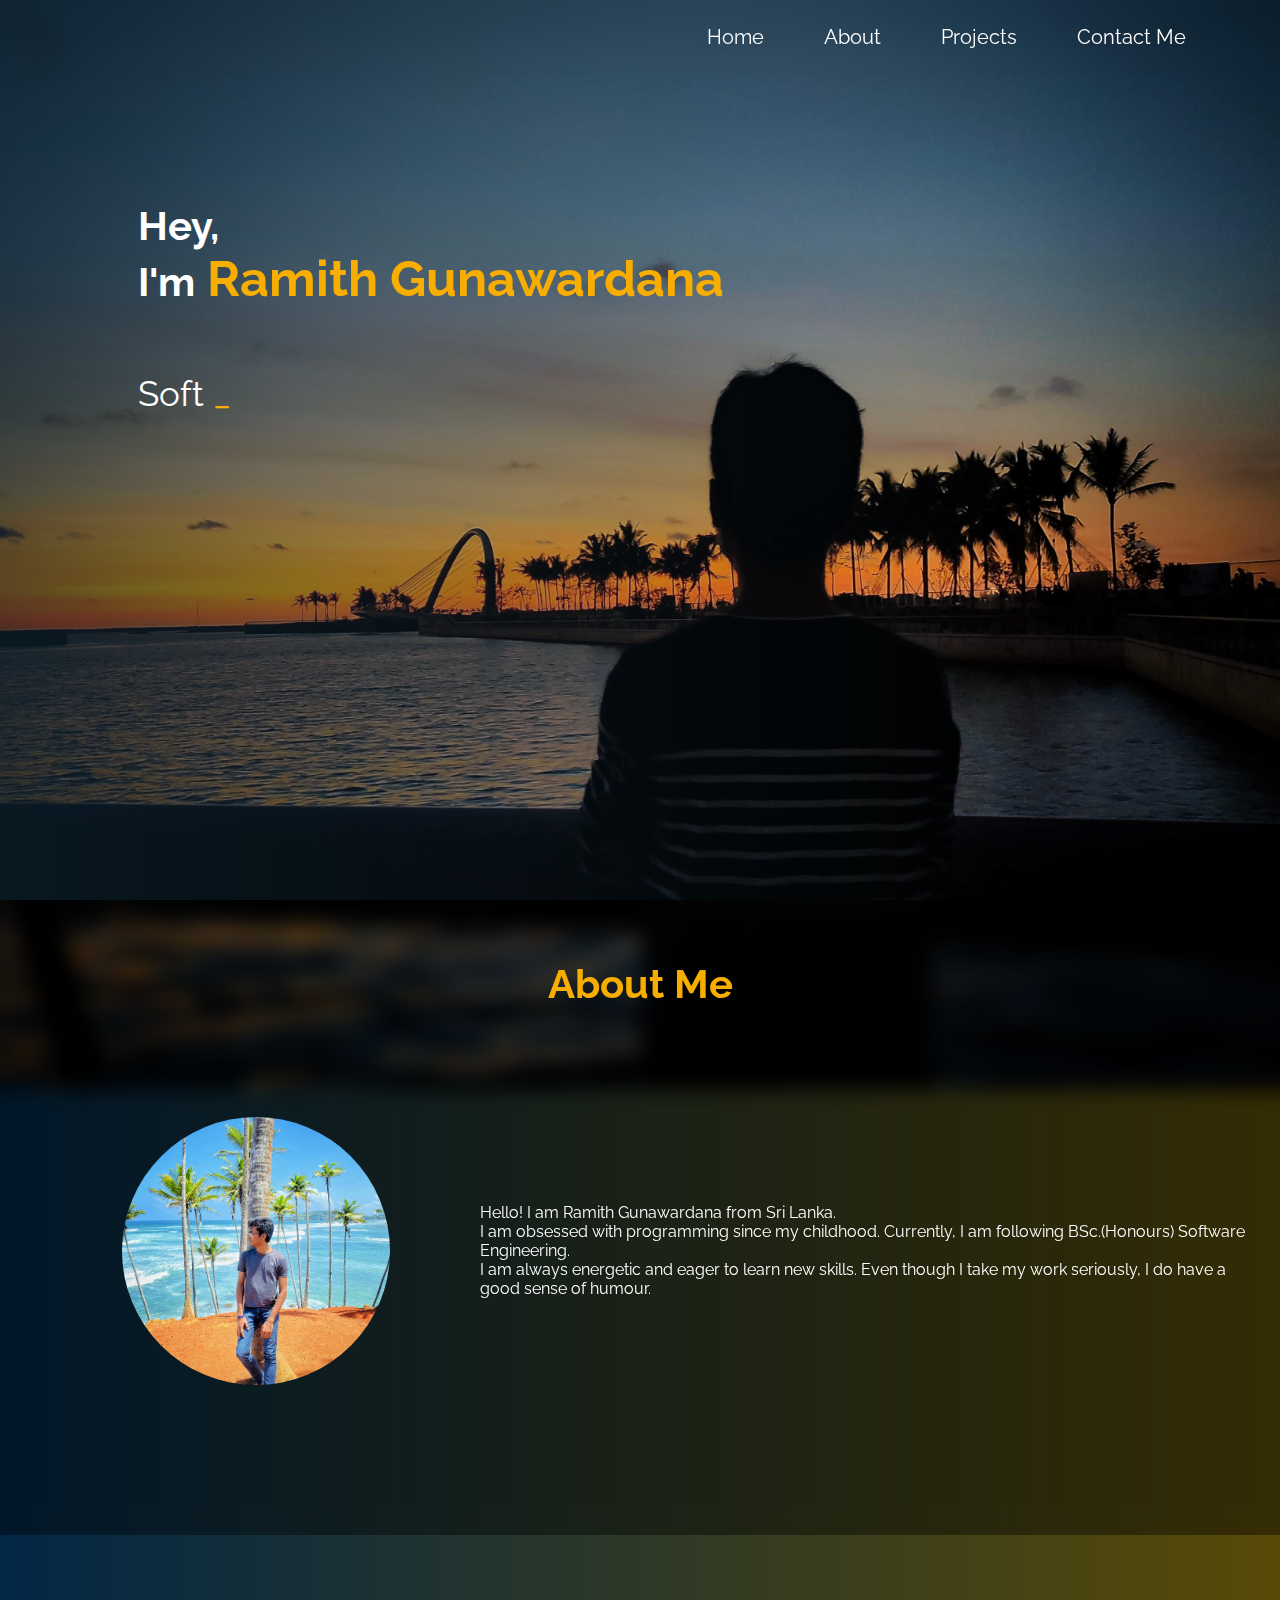
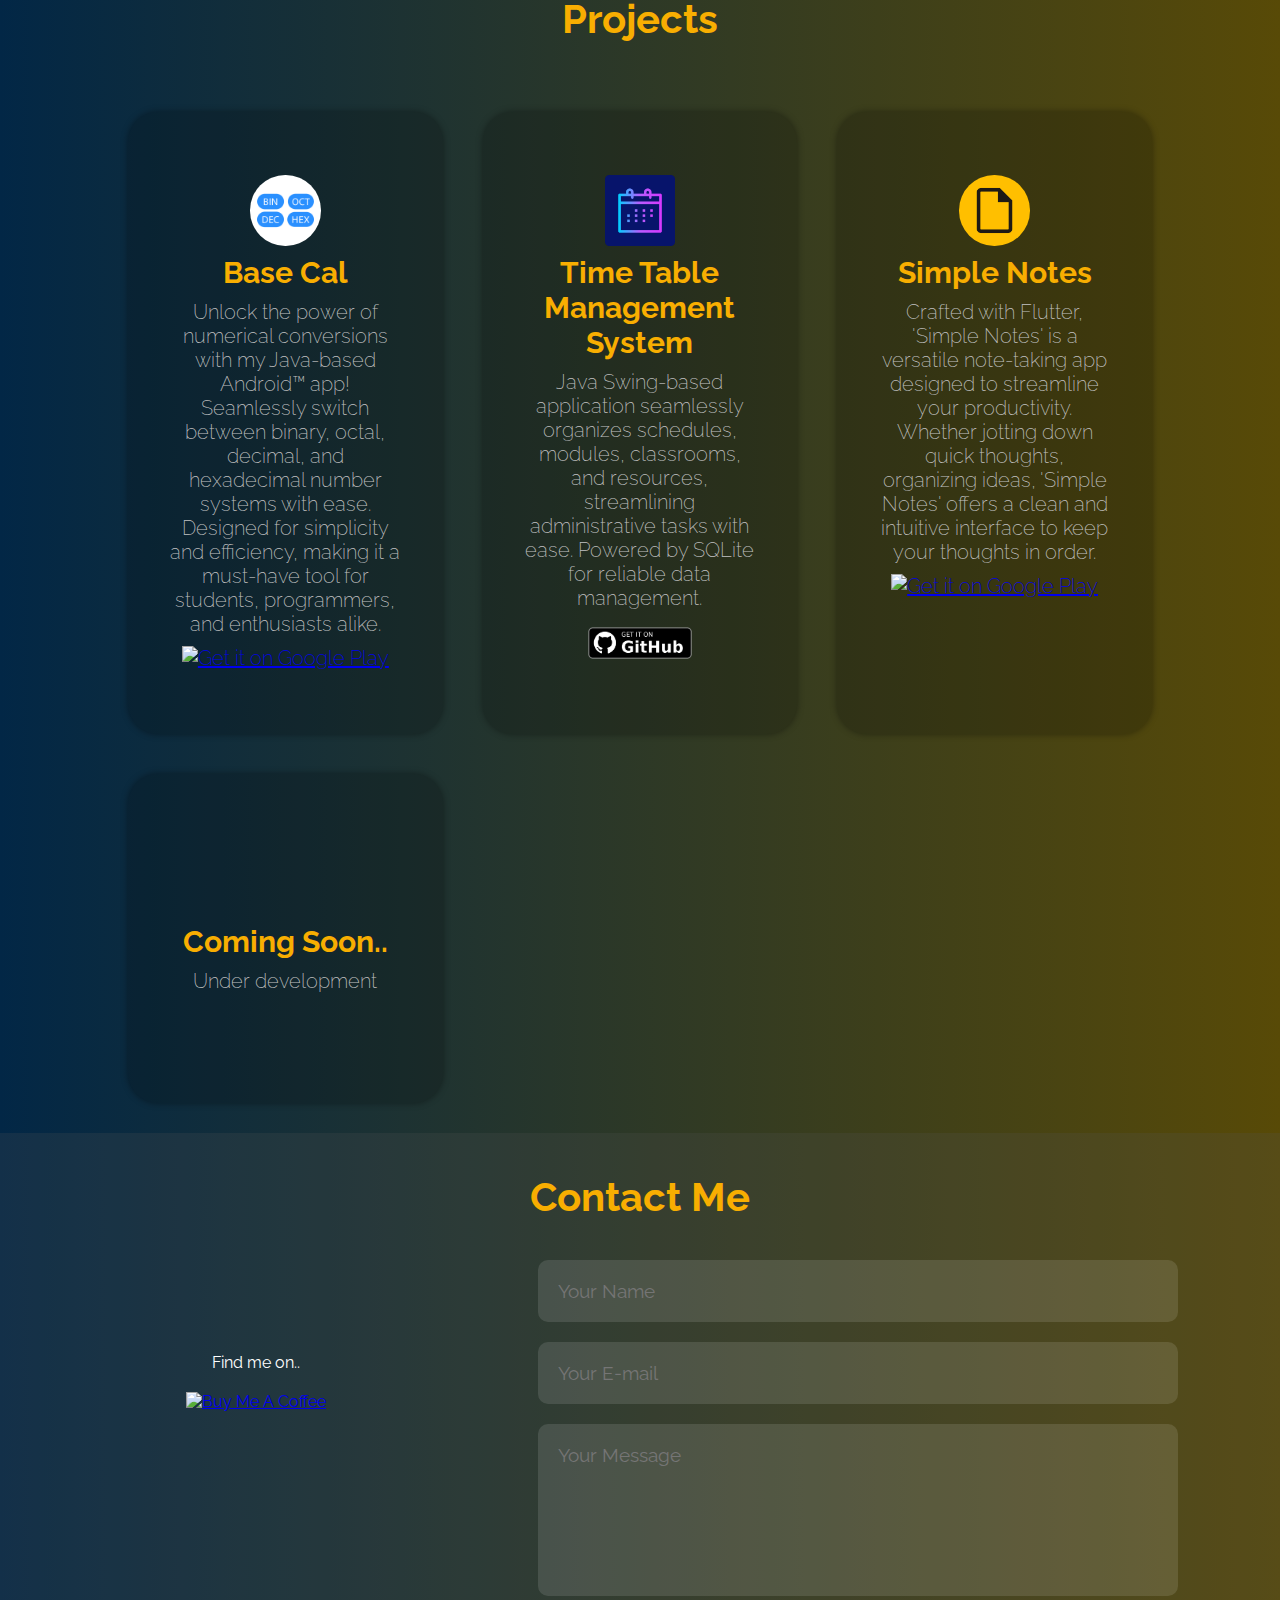
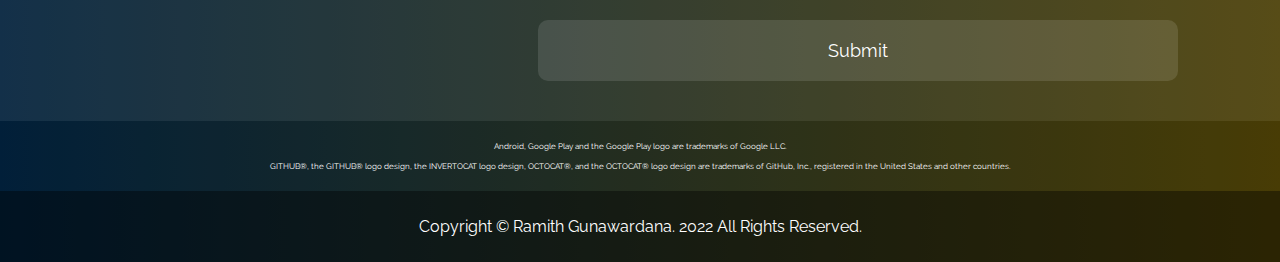
==== commit 15564746: "Updating descriptions of projects" ====
--- a/index.html
+++ b/index.html
@@ -88,12 +88,12 @@
             <div class="project-col">
                 <div class="content">
                     <div class="project-heading">
-                        <img src="./img/basecal.png" alt="Base Cal Icon" class="basecal-icon">
+                        <img src="./img/basecal.png" alt="Icon" class="basecal-icon">
                         <h3 class="project-title">Base Cal</h3>
                     </div>
                     <div class="project-body">
                         <div class="project-description">
-                            <p>Unlock the power of numerical conversions with our Java-based Android™ app! Seamlessly switch between binary, octal, decimal, and hexadecimal number systems with ease. Designed for simplicity and efficiency, making it a must-have tool for students, programmers, and enthusiasts alike.</p>
+                            <p>Unlock the power of numerical conversions with my Java-based Android™ app! Seamlessly switch between binary, octal, decimal, and hexadecimal number systems with ease. Designed for simplicity and efficiency, making it a must-have tool for students, programmers, and enthusiasts alike.</p>
                             <!-- <img src="./img/android.png" alt="Android" class="android-icon"> -->
                             
                                 <!-- <a class="btn-seemore" onclick="pop()">See More...</a>
@@ -142,7 +142,7 @@
             <div class="project-col">
                 <div class="content">
                     <div class="project-heading">
-                        <img src="./img/tblmgt.png" alt="Base Cal Icon" class="tblmgt-icon">
+                        <img src="./img/tblmgt.png" alt="Icon" class="tblmgt-icon">
                         <h3 class="project-title">Time Table Management System</h3>
                     </div>
                     <div class="project-body">
@@ -160,12 +160,12 @@
             <div class="project-col">
                 <div class="content">
                     <div class="project-heading">
-                        <img src="./img/simple-notes.png" alt="Base Cal Icon" class="basecal-icon">
+                        <img src="./img/simple-notes.png" alt="Icon" class="basecal-icon">
                         <h3 class="project-title">Simple Notes</h3>
                     </div>
                     <div class="project-body">
                         <div class="project-description">
-                            <p>Crafted with Flutter, 'Simple Notes' is a versatile note-taking app designed to streamline your productivity. Whether jotting down quick thoughts, organizing ideas, or creating to-do lists, 'Simple Notes' offers a clean and intuitive interface to keep your thoughts in order.</p>
+                            <p>Crafted with Flutter, 'Simple Notes' is a versatile note-taking app designed to streamline your productivity. Whether jotting down quick thoughts, organizing ideas, 'Simple Notes' offers a clean and intuitive interface to keep your thoughts in order.</p>
                                 <a href='https://play.google.com/store/apps/details?id=github.io.ramith_gunawardana.simple_notes' target="_blank">
                                     <img class="playicon" alt='Get it on Google Play' src='https://play.google.com/intl/en_us/badges/static/images/badges/en_badge_web_generic.png'/>
                                 </a>
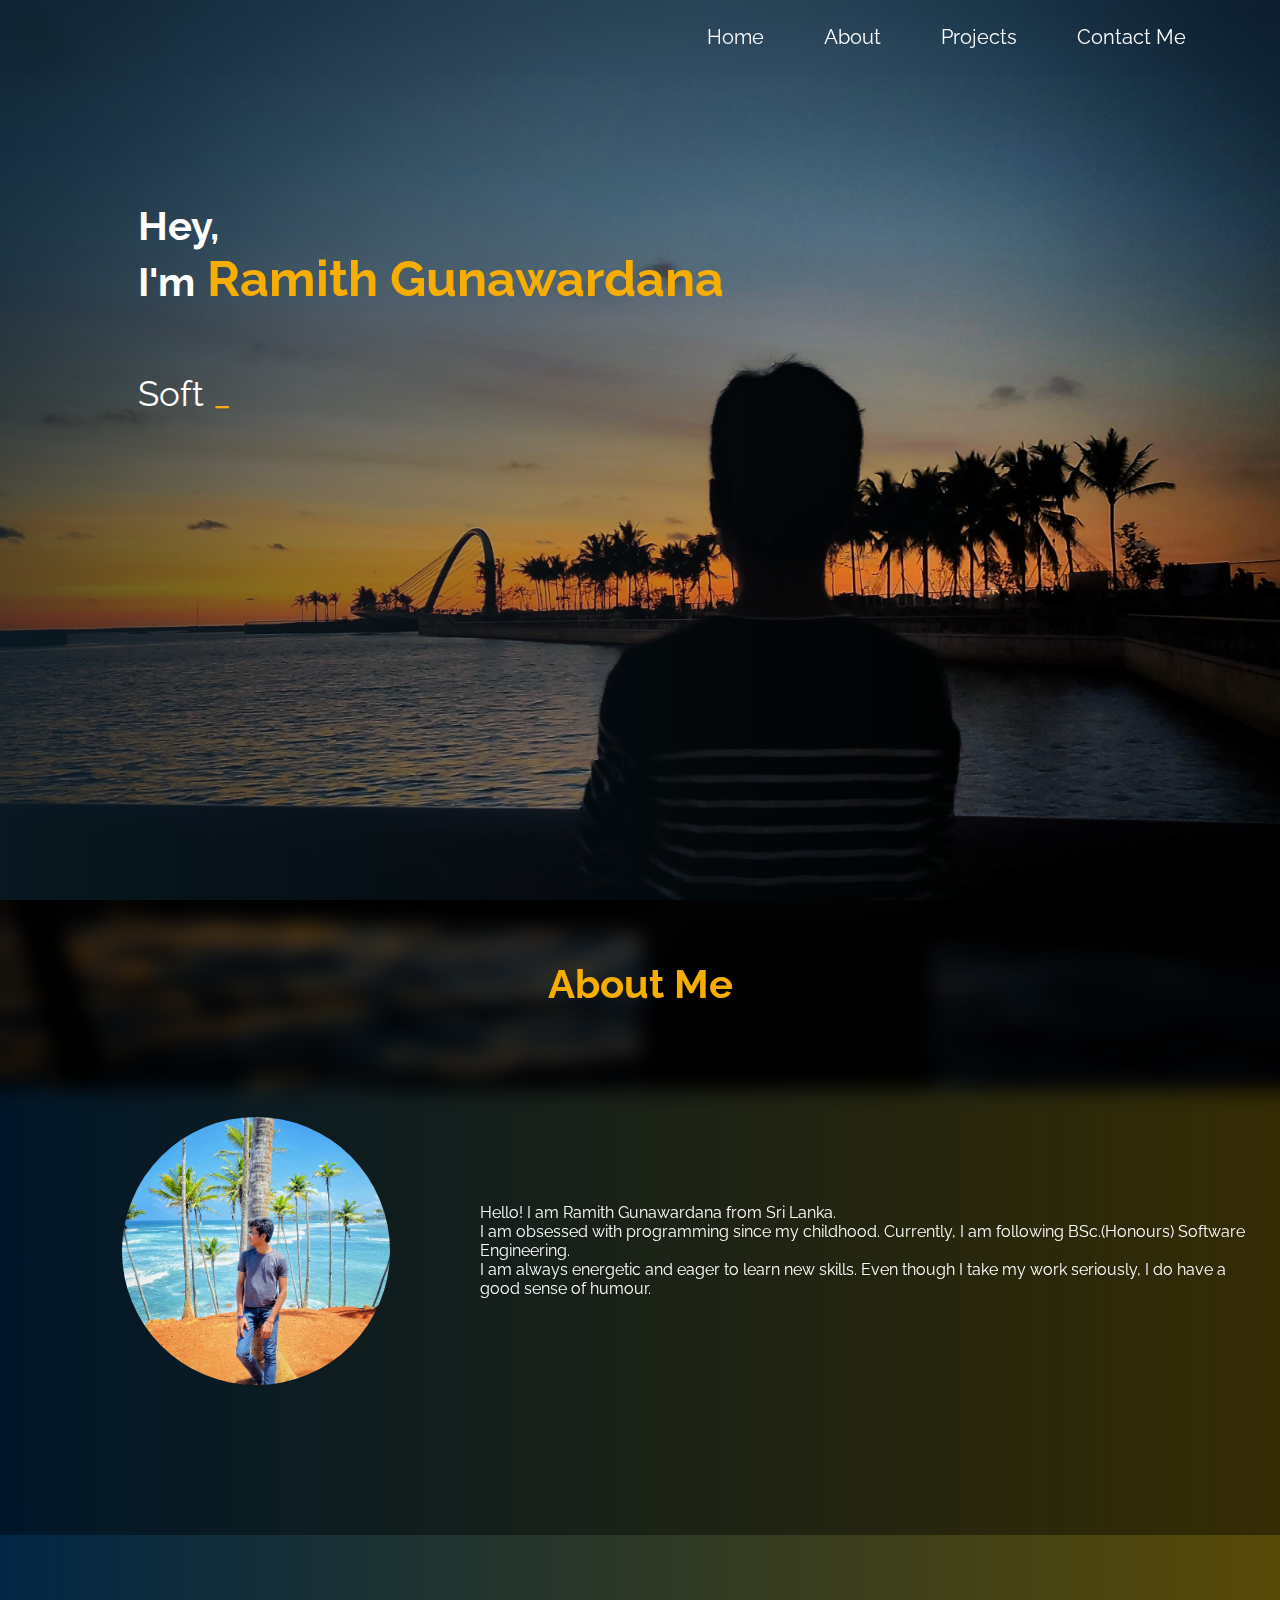
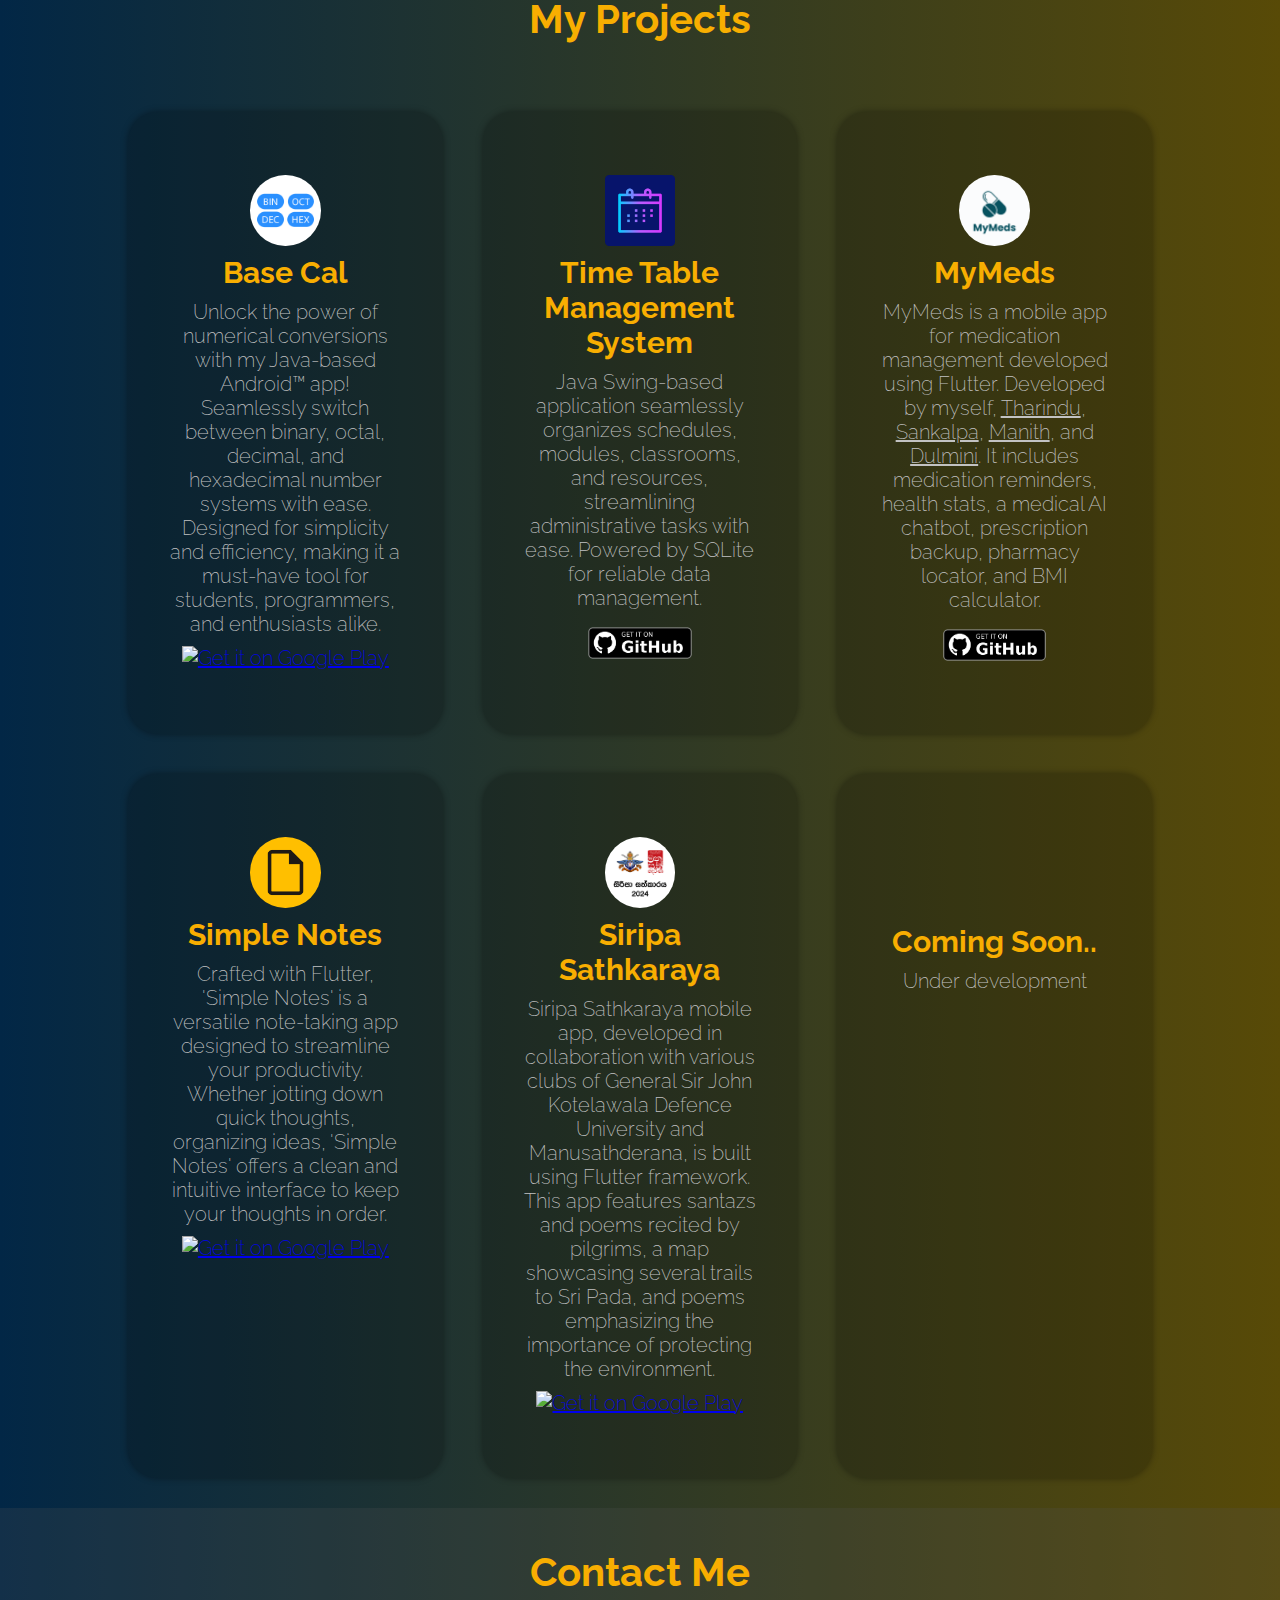
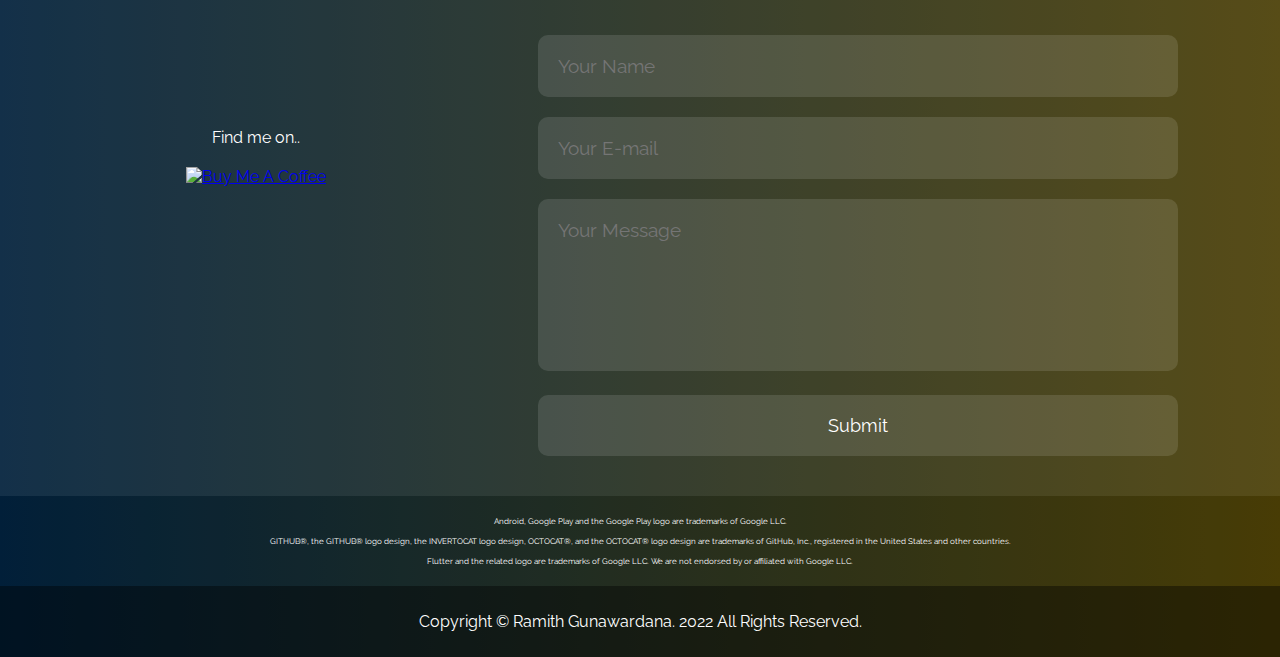
==== commit 17df17b0: "added new projects" ====
--- a/index.html
+++ b/index.html
@@ -81,7 +81,7 @@
     <!-- ------PROJECTS---------- -->
     <div class="projects" id="projects">
         <div>
-            <h2 class="projects-title">Projects</h2>
+            <h2 class="projects-title">My Projects</h2>
         </div>
         <div class="container">
         
@@ -160,6 +160,27 @@
             <div class="project-col">
                 <div class="content">
                     <div class="project-heading">
+                        <img src="./img/MyMeds.png" alt="Icon" class="basecal-icon">
+                        <h3 class="project-title">MyMeds</h3>
+                    </div>
+                    <div class="project-body">
+                        <div class="project-description">
+                            <p>MyMeds is a mobile app for medication management developed using Flutter. Developed by myself, 
+                                <a href='https://github.com/TYehan' target="_blank" class="person">Tharindu</a>,
+                                <a href='https://github.com/PubuduASankalpa' target="_blank" class="person">Sankalpa</a>,
+                                <a href='https://github.com/Manithj' target="_blank" class="person">Manith</a>, and
+                                <a href='https://github.com/DulminiDK' target="_blank" class="person">Dulmini</a>. It includes medication reminders, health stats, a medical AI chatbot, prescription backup, pharmacy locator, and BMI calculator.</p>
+                            <a href='https://github.com/Ramith-Gunawardana/MyMeds' target="_blank">
+                                <img class="playicon" alt='Get it on GitHub' src='./img/get-it-on-github.png'/>
+                            </a>
+                            </div>
+                    </div>
+                </div>
+            </div>
+
+            <div class="project-col">
+                <div class="content">
+                    <div class="project-heading">
                         <img src="./img/simple-notes.png" alt="Icon" class="basecal-icon">
                         <h3 class="project-title">Simple Notes</h3>
                     </div>
@@ -167,6 +188,23 @@
                         <div class="project-description">
                             <p>Crafted with Flutter, 'Simple Notes' is a versatile note-taking app designed to streamline your productivity. Whether jotting down quick thoughts, organizing ideas, 'Simple Notes' offers a clean and intuitive interface to keep your thoughts in order.</p>
                                 <a href='https://play.google.com/store/apps/details?id=github.io.ramith_gunawardana.simple_notes' target="_blank">
+                                    <img class="playicon" alt='Get it on Google Play' src='https://play.google.com/intl/en_us/badges/static/images/badges/en_badge_web_generic.png'/>
+                                </a>
+                            </div>
+                    </div>
+                </div>
+            </div>
+
+            <div class="project-col">
+                <div class="content">
+                    <div class="project-heading">
+                        <img src="./img/sirpa-sathkaraya.png" alt="Icon" class="basecal-icon">
+                        <h3 class="project-title">Siripa Sathkaraya</h3>
+                    </div>
+                    <div class="project-body">
+                        <div class="project-description">
+                            <p>Siripa Sathkaraya mobile app, developed in collaboration with various clubs of General Sir John Kotelawala Defence University and Manusathderana, is built using Flutter framework. This app features santazs and poems recited by pilgrims, a map showcasing several trails to Sri Pada, and poems emphasizing the importance of protecting the environment.</p>
+                                <a href='https://play.google.com/store/apps/details?id=github.io.ramith_gunawardana.siripa_sathkaraya.siripa_sathkaraya' target="_blank">
                                     <img class="playicon" alt='Get it on Google Play' src='https://play.google.com/intl/en_us/badges/static/images/badges/en_badge_web_generic.png'/>
                                 </a>
                             </div>
@@ -218,6 +256,7 @@
         <div class="legal">
             <p class="attr">Android, Google Play and the Google Play logo are trademarks of Google LLC.</p>
             <p class="attr">GITHUB®, the GITHUB® logo design, the INVERTOCAT logo design, OCTOCAT®, and the OCTOCAT® logo design are trademarks of GitHub, Inc., registered in the United States and other countries.</p>
+            <p class="attr">Flutter and the related logo are trademarks of Google LLC. We are not endorsed by or affiliated with Google LLC.</p>
         </div>
 
         <div class="copyright">
--- a/src/styles.css
+++ b/src/styles.css
@@ -292,6 +292,10 @@
     color: var(--oragnge);
     transition: 0.4s;
     transform: scale(1.0);
+}
+
+.person{
+    color: rgb(194, 194, 194);
 }
 
 /* See More */
@@ -472,6 +476,8 @@
     padding-bottom: 10%;
 }
 
+
+
  
 
   /* ----------Contact---------- */
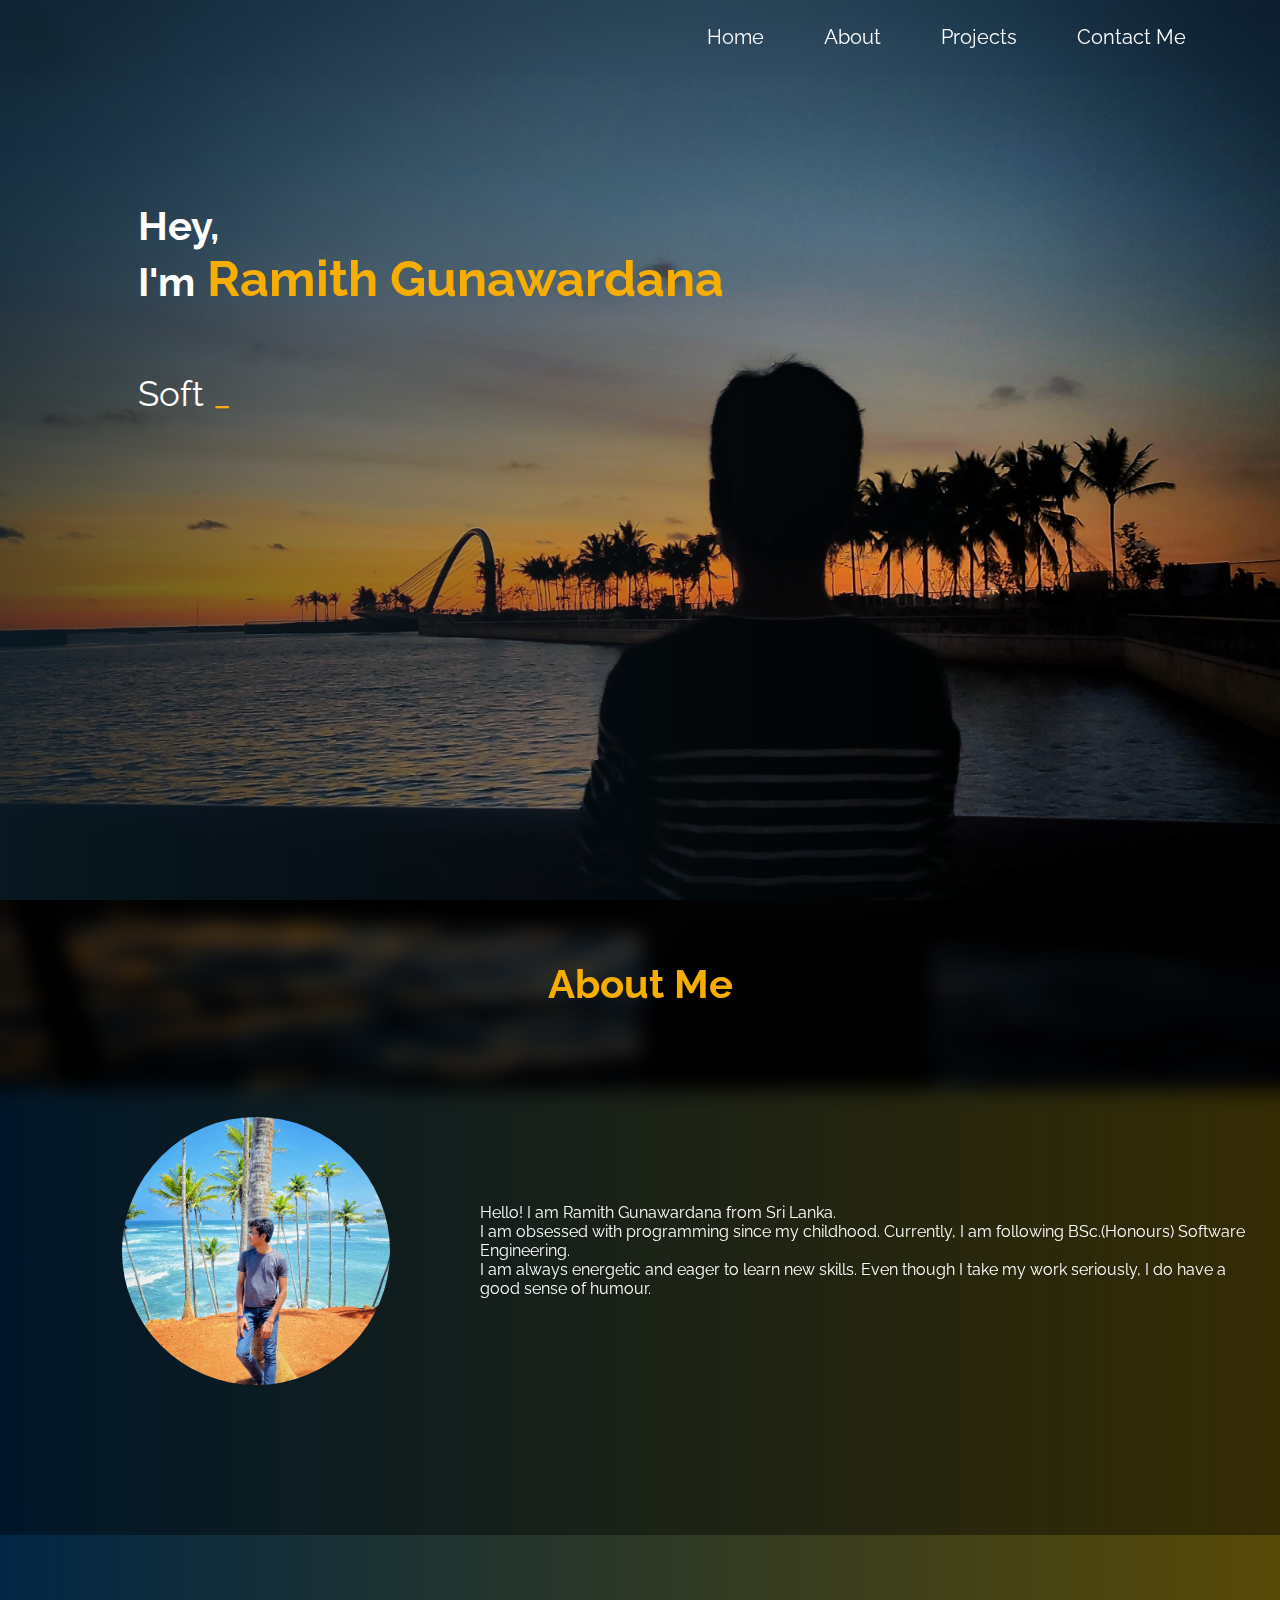
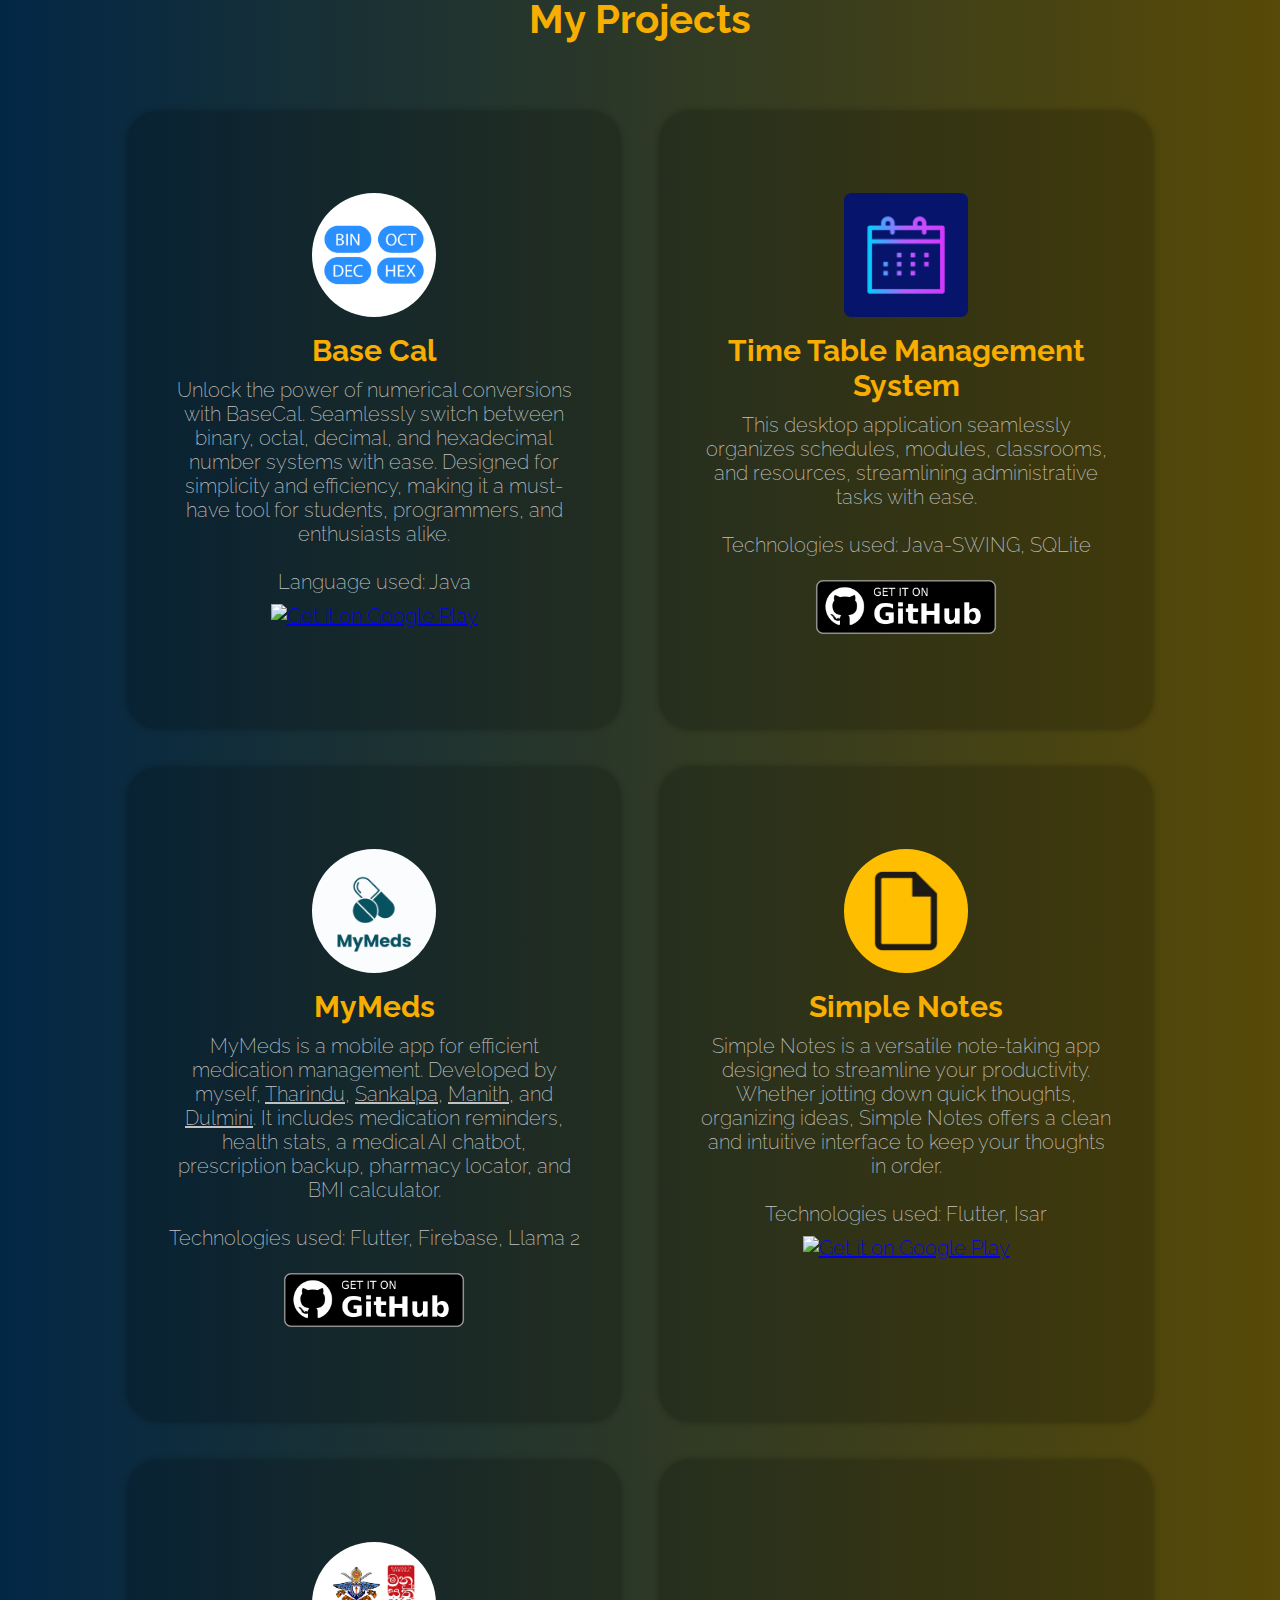
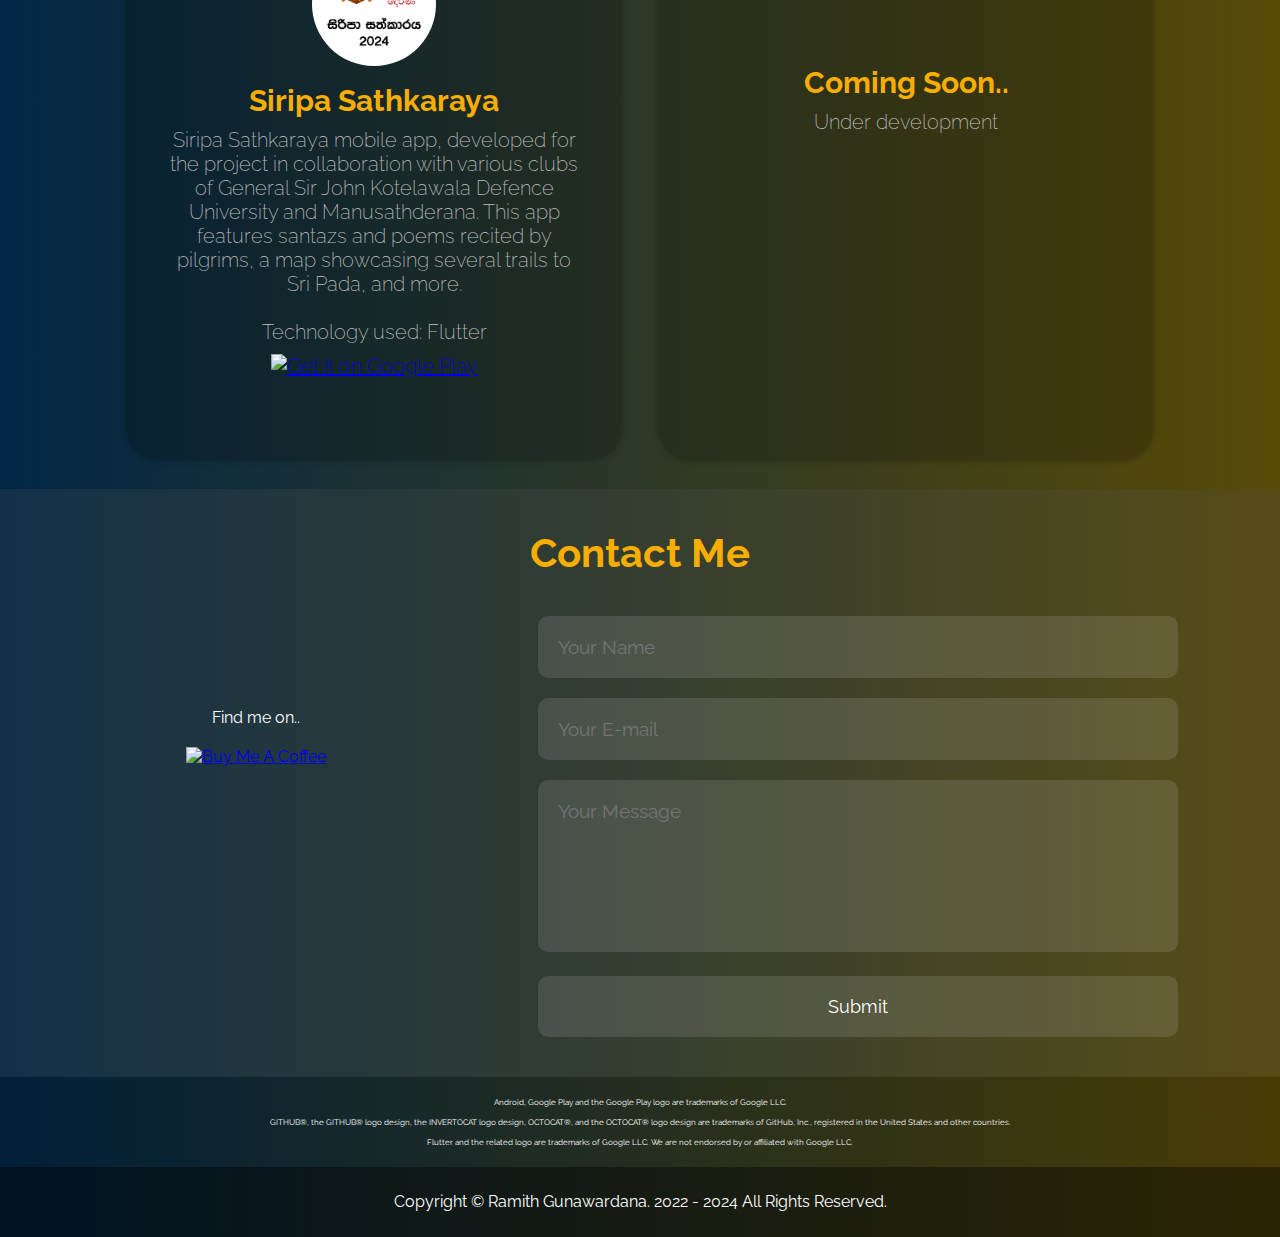
==== commit 4b5c8487: "Update projects content" ====
--- a/index.html
+++ b/index.html
@@ -93,7 +93,9 @@
                     </div>
                     <div class="project-body">
                         <div class="project-description">
-                            <p>Unlock the power of numerical conversions with my Java-based Android™ app! Seamlessly switch between binary, octal, decimal, and hexadecimal number systems with ease. Designed for simplicity and efficiency, making it a must-have tool for students, programmers, and enthusiasts alike.</p>
+                            <p>Unlock the power of numerical conversions with BaseCal. Seamlessly switch between binary, octal, decimal, and hexadecimal number systems with ease. Designed for simplicity and efficiency, making it a must-have tool for students, programmers, and enthusiasts alike.</p>
+                            <br>
+                            <p>Language used: Java</p>
                             <!-- <img src="./img/android.png" alt="Android" class="android-icon"> -->
                             
                                 <!-- <a class="btn-seemore" onclick="pop()">See More...</a>
@@ -147,8 +149,9 @@
                     </div>
                     <div class="project-body">
                         <div class="project-description">
-                            <p>Java Swing-based application seamlessly organizes schedules, modules, classrooms, and resources, streamlining administrative tasks with ease. Powered by SQLite for reliable data management.</p>
-                            
+                            <p>This desktop application seamlessly organizes schedules, modules, classrooms, and resources, streamlining administrative tasks with ease.</p>
+                            <br>
+                            <p>Technologies used: Java-SWING, SQLite</p>
                                 <a href='https://github.com/Ramith-Gunawardana/timetable-management-system' target="_blank">
                                     <img class="playicon" alt='Get it on GitHub' src='./img/get-it-on-github.png'/>
                                 </a>
@@ -165,12 +168,14 @@
                     </div>
                     <div class="project-body">
                         <div class="project-description">
-                            <p>MyMeds is a mobile app for medication management developed using Flutter. Developed by myself, 
+                            <p>MyMeds is a mobile app for efficient medication management. Developed by myself, 
                                 <a href='https://github.com/TYehan' target="_blank" class="person">Tharindu</a>,
                                 <a href='https://github.com/PubuduASankalpa' target="_blank" class="person">Sankalpa</a>,
                                 <a href='https://github.com/Manithj' target="_blank" class="person">Manith</a>, and
                                 <a href='https://github.com/DulminiDK' target="_blank" class="person">Dulmini</a>. It includes medication reminders, health stats, a medical AI chatbot, prescription backup, pharmacy locator, and BMI calculator.</p>
-                            <a href='https://github.com/Ramith-Gunawardana/MyMeds' target="_blank">
+                            <br>
+                            <p>Technologies used: Flutter, Firebase, Llama 2</p>
+                                <a href='https://github.com/Ramith-Gunawardana/MyMeds' target="_blank">
                                 <img class="playicon" alt='Get it on GitHub' src='./img/get-it-on-github.png'/>
                             </a>
                             </div>
@@ -186,8 +191,10 @@
                     </div>
                     <div class="project-body">
                         <div class="project-description">
-                            <p>Crafted with Flutter, 'Simple Notes' is a versatile note-taking app designed to streamline your productivity. Whether jotting down quick thoughts, organizing ideas, 'Simple Notes' offers a clean and intuitive interface to keep your thoughts in order.</p>
-                                <a href='https://play.google.com/store/apps/details?id=github.io.ramith_gunawardana.simple_notes' target="_blank">
+                            <p>Simple Notes is a versatile note-taking app designed to streamline your productivity. Whether jotting down quick thoughts, organizing ideas, Simple Notes offers a clean and intuitive interface to keep your thoughts in order.</p>
+                            <br>
+                            <p>Technologies used: Flutter, Isar</p>    
+                            <a href='https://play.google.com/store/apps/details?id=github.io.ramith_gunawardana.simple_notes' target="_blank">
                                     <img class="playicon" alt='Get it on Google Play' src='https://play.google.com/intl/en_us/badges/static/images/badges/en_badge_web_generic.png'/>
                                 </a>
                             </div>
@@ -203,8 +210,10 @@
                     </div>
                     <div class="project-body">
                         <div class="project-description">
-                            <p>Siripa Sathkaraya mobile app, developed in collaboration with various clubs of General Sir John Kotelawala Defence University and Manusathderana, is built using Flutter framework. This app features santazs and poems recited by pilgrims, a map showcasing several trails to Sri Pada, and poems emphasizing the importance of protecting the environment.</p>
-                                <a href='https://play.google.com/store/apps/details?id=github.io.ramith_gunawardana.siripa_sathkaraya.siripa_sathkaraya' target="_blank">
+                            <p>Siripa Sathkaraya mobile app, developed for the project in collaboration with various clubs of General Sir John Kotelawala Defence University and Manusathderana. This app features santazs and poems recited by pilgrims, a map showcasing several trails to Sri Pada, and more.</p>
+                            <br>
+                            <p>Technology used: Flutter</p>     
+                            <a href='https://play.google.com/store/apps/details?id=github.io.ramith_gunawardana.siripa_sathkaraya.siripa_sathkaraya' target="_blank">
                                     <img class="playicon" alt='Get it on Google Play' src='https://play.google.com/intl/en_us/badges/static/images/badges/en_badge_web_generic.png'/>
                                 </a>
                             </div>
@@ -232,12 +241,12 @@
                 <div class="contact-col1">
                     <p>Find me on..</p>
                     <div class="social">
-                        <a class="insta" href="https://www.instagram.com/_ramith00_/" target="_blank"><i class="fa-brands fa-instagram fa-2x"></i></i></a>
+                        <!-- <a class="insta" href="https://www.instagram.com/_ramith00_/" target="_blank"><i class="fa-brands fa-instagram fa-2x"></i></i></a> -->
                         <a class="linkedin" href="https://lk.linkedin.com/in/ramith-gunawardana" target="_blank"><i class="fa-brands fa-linkedin fa-2x"></i></a>
                         <!-- <a href="https://www.hackerrank.com/Ramith_Gunawarda?hr_r=1"><i class="fa-brands fa-hackerrank fa-2x" target="_blank"></i></a> -->
                         <a class="github" href="https://github.com/Ramith-Gunawardana" target="_blank"><i class="fa-brands fa-github fa-2x" target="_blank"></i></a>
                     </div>
-                    <a href="https://www.buymeacoffee.com/ramithgunawardana" target="_blank"><img src="https://cdn.buymeacoffee.com/buttons/v2/default-yellow.png" alt="Buy Me A Coffee" style="height: 60px !important;width: 217px !important;" ></a>
+                    <a href="https://www.buymeacoffee.com/ramithgunawardana" target="_blank"><img src="https://cdn.buymeacoffee.com/buttons/v2/default-yellow.png" alt="Buy Me A Coffee" style="height: 45px !important;width: 162px !important;" ></a>
                     <!-- <a href="/src/Ramith Gunawardana.pdf" class="download" download>Download CV</a> -->
                 </div>
                 <div class="contact-col2">
@@ -260,7 +269,7 @@
         </div>
 
         <div class="copyright">
-            <p>Copyright © Ramith Gunawardana. 2022 All Rights Reserved.</p>
+            <p>Copyright © Ramith Gunawardana. 2022 - 2024 All Rights Reserved.</p>
         </div>
     </div>
     
--- a/src/styles.css
+++ b/src/styles.css
@@ -209,7 +209,7 @@
 
 .projects .container{
     display: grid;
-    grid-template-columns: repeat(auto-fit, minmax(250px, 1fr));
+    grid-template-columns: repeat(auto-fit, minmax(400px, 1fr));
     grid-gap: 40px;
     margin-top: 50px;
     z-index: 0;
@@ -718,6 +718,14 @@
         margin: 20px;
     }
 
+    .projects .container{
+        display: grid;
+        grid-template-columns: repeat(auto-fit, minmax(250px, 1fr));
+        grid-gap: 40px;
+        margin-top: 50px;
+        z-index: 0;
+    }
+
     .contact .row{
         display: grid;
     }
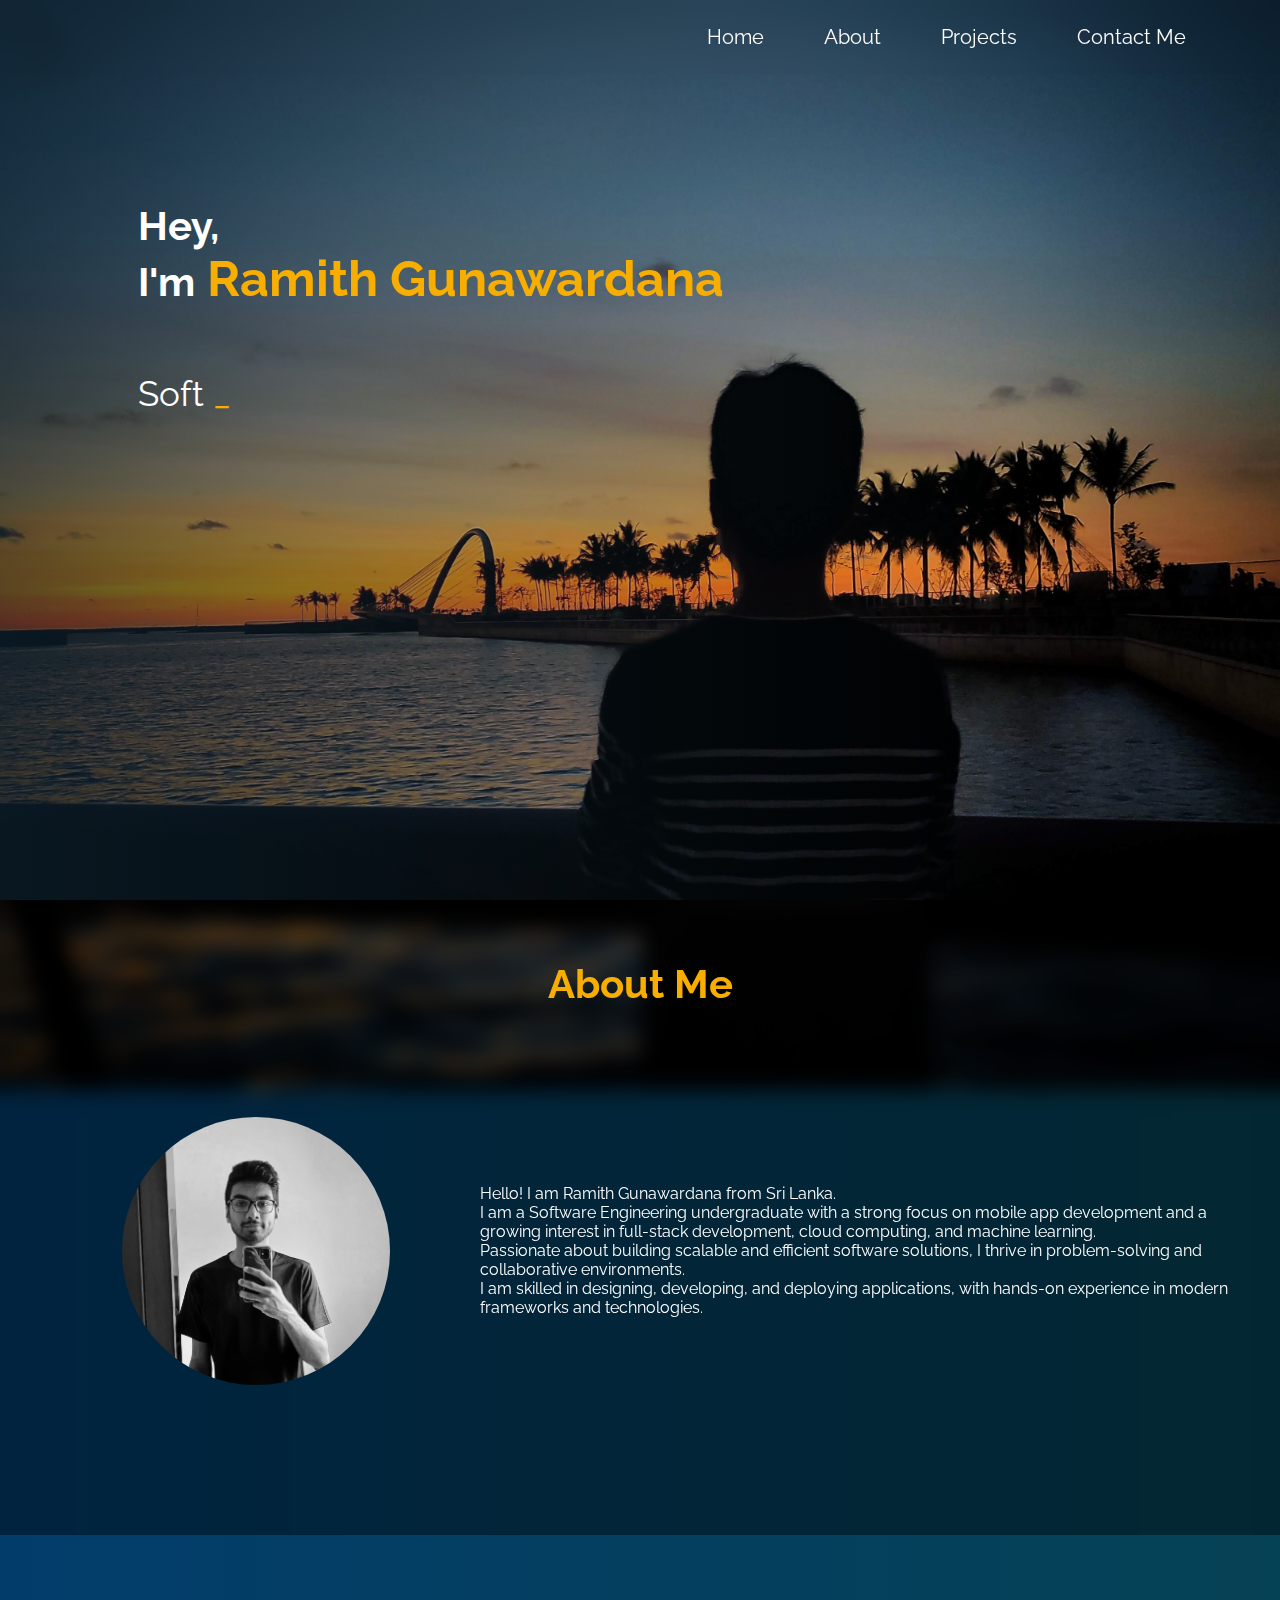
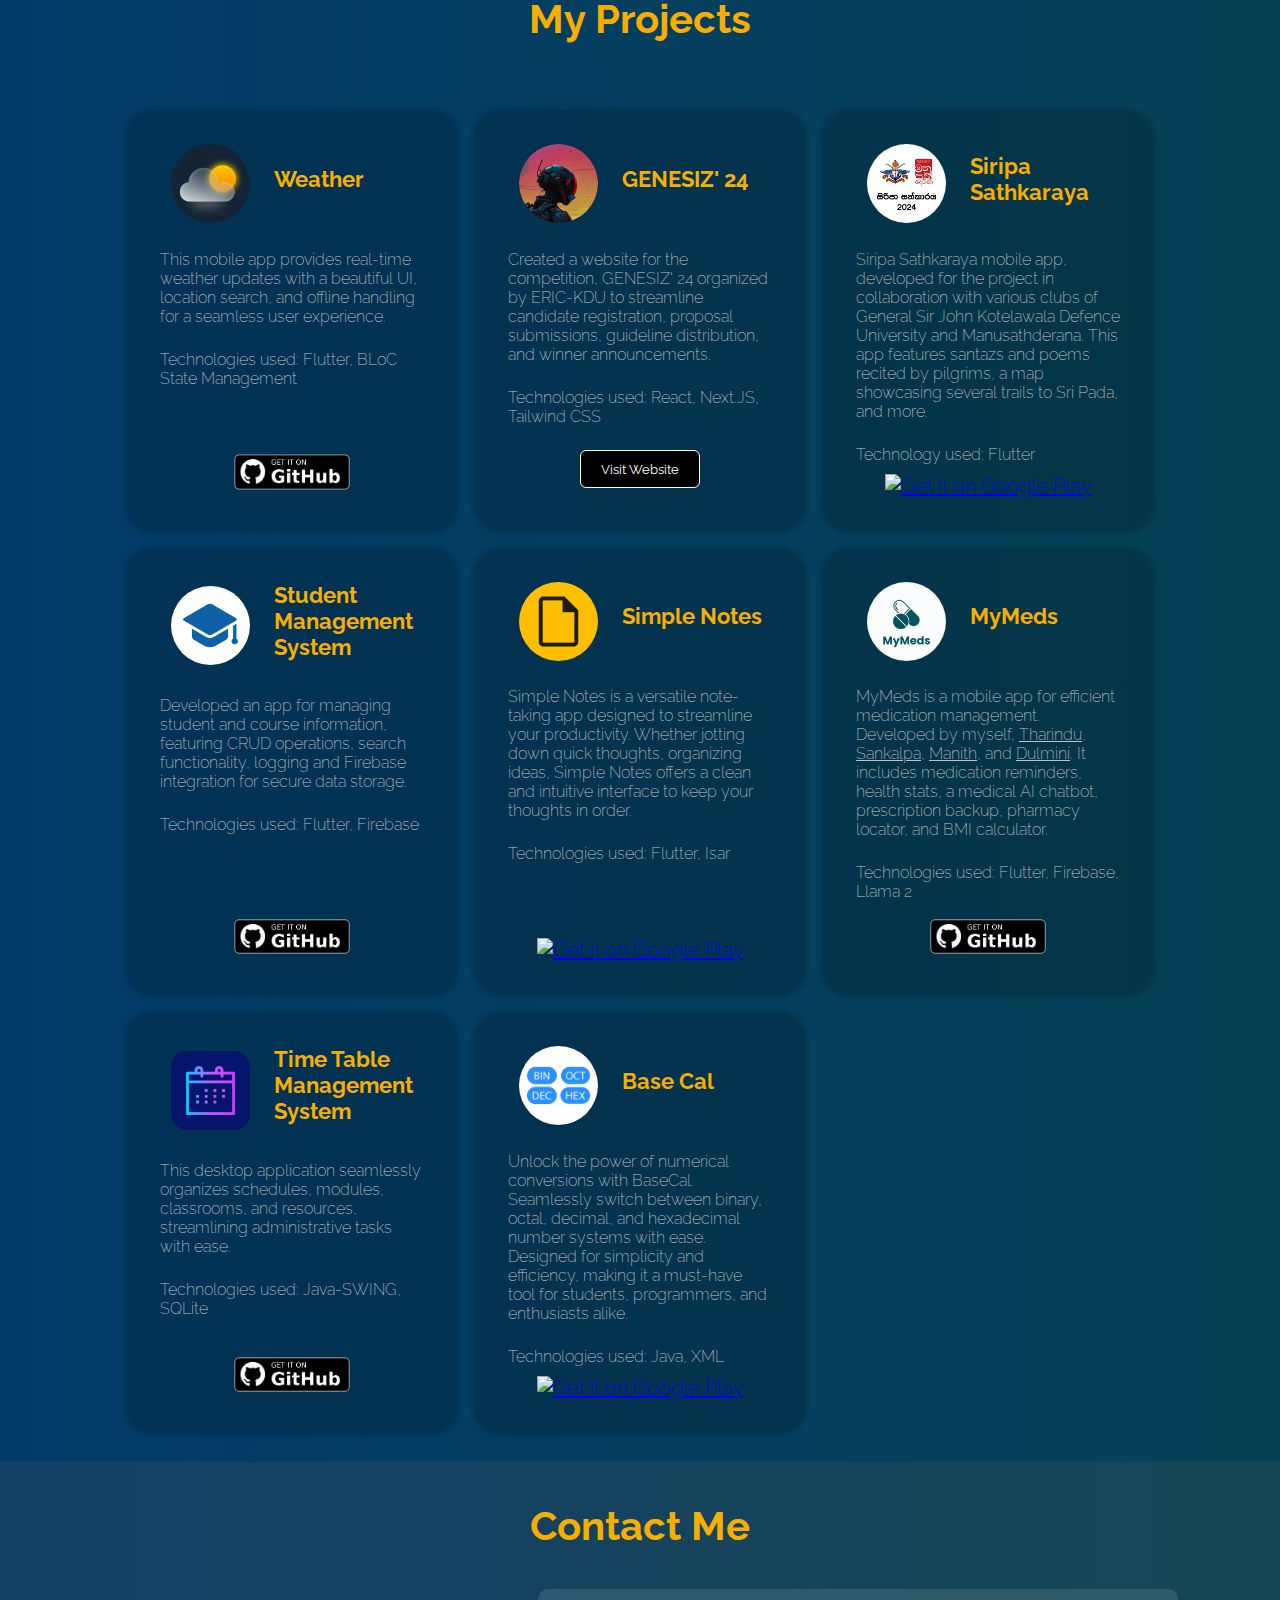
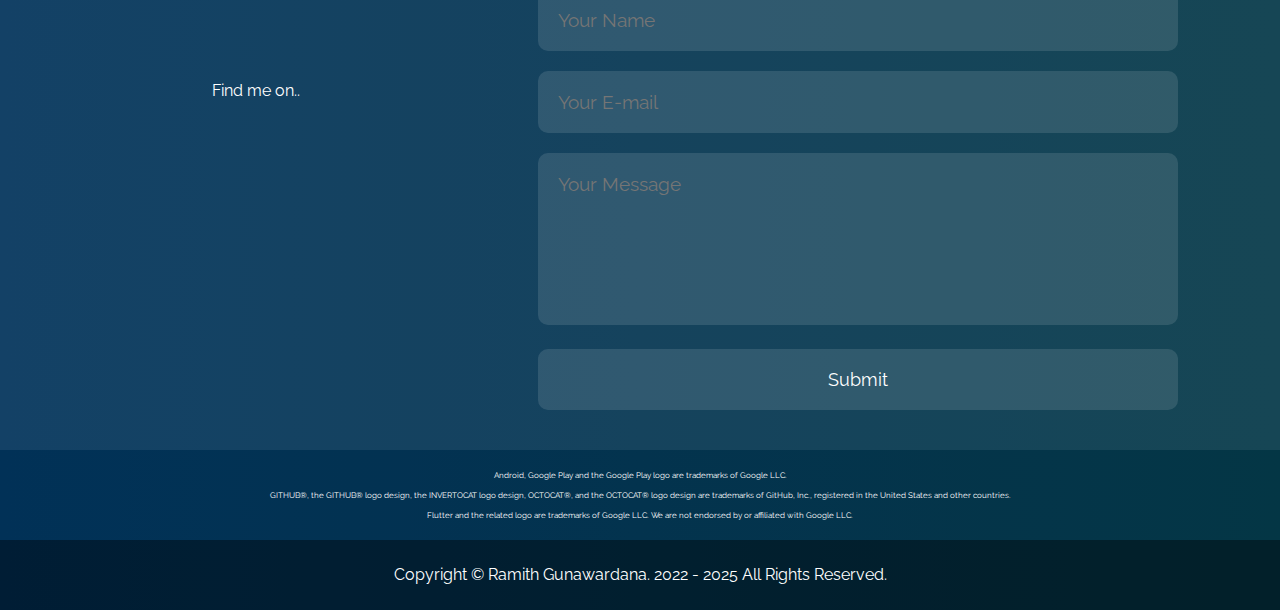
==== commit 677b22cf: "update project card design, add new projects,change background gradient and hero image" ====
--- a/index.html
+++ b/index.html
@@ -1,12 +1,15 @@
 <!DOCTYPE html>
 <html lang="en">
+
 <head>
     <meta charset="UTF-8">
     <meta http-equiv="X-UA-Compatible" content="IE=edge">
     <meta name="viewport" content="width=device-width, initial-scale=1.0">
-    <meta name="description" content="Hi, I'm Ramith Gunawardana. Check out my personal website for my projects and contact me.">
+    <meta name="description"
+        content="Hi, I'm Ramith Gunawardana. Check out my personal website for my projects and contact me.">
     <meta name="author" content="Ramith Gunawardana">
-    <meta name="keywords" content="Ramith Gunawardana, Peronal Website, Software Engineering, KDU, Developer, Mobile Application Developer">
+    <meta name="keywords"
+        content="Ramith Gunawardana, Peronal Website, Software Engineering, KDU, Developer, Mobile Application Developer">
     <title>Ramith Gunawardana</title>
 
     <!-- ICON -->
@@ -19,14 +22,16 @@
     <link href="https://fonts.googleapis.com/css2?family=Raleway&display=swap" rel="stylesheet">
     <!-- ICONS -->
     <script src="https://kit.fontawesome.com/b1c9bf1e11.js" crossorigin="anonymous"></script>
-    <link rel="stylesheet" href="https://fonts.googleapis.com/css2?family=Material+Symbols+Outlined:opsz,wght,FILL,GRAD@48,400,0,0" />
+    <link rel="stylesheet"
+        href="https://fonts.googleapis.com/css2?family=Material+Symbols+Outlined:opsz,wght,FILL,GRAD@48,400,0,0" />
     <!-- JS -->
-    <script src="/src/script.js"></script>    
-    <link rel="stylesheet" href="https://fonts.googleapis.com/css2?family=Material+Symbols+Rounded:opsz,wght,FILL,GRAD@48,400,0,0" />
+    <script src="/src/script.js"></script>
+    <link rel="stylesheet"
+        href="https://fonts.googleapis.com/css2?family=Material+Symbols+Rounded:opsz,wght,FILL,GRAD@48,400,0,0" />
 </head>
 
 <body>
-    
+
     <div class="parallex">
         <div id="header">
             <div class="nav-container" id="navbar">
@@ -42,7 +47,7 @@
                     </ul>
                 </nav>
             </div>
-    
+
             <div class="header-text" id="header-text">
                 <h1>Hey, <br> I'm<span class="name"> Ramith Gunawardana</span></h1>
 
@@ -52,11 +57,11 @@
                         &#95;
                     </div>
                 </div>
-    
-            </div>
-        </div>
-
-        
+
+            </div>
+        </div>
+
+
 
         <!-------ABOUT---------->
         <div class="about" id="about">
@@ -66,11 +71,10 @@
                     <img src="/img/avatar.jpg" alt="Ramith Gunawardana" class="about-image">
                 </div>
                 <div class="about-col2">
-                    <p class="about-text">Hello! I am  Ramith Gunawardana from Sri Lanka.
-                        <br>I am obsessed with programming since my childhood.
-                        Currently, I am  following BSc.(Honours) Software Engineering.
-                        <br>I am always energetic and eager to learn new skills. Even though I take my work seriously, I do have a good sense of humour.
-
+                    <p class="about-text">Hello! I am Ramith Gunawardana from Sri Lanka.
+                        <br>I am a Software Engineering undergraduate with a strong focus on mobile app development and a growing interest in full-stack development, cloud computing, and machine learning. <br>
+                        Passionate about building scalable and efficient software solutions, I thrive in problem-solving and collaborative environments.<br>
+                        I am skilled in designing, developing, and deploying applications, with hands-on experience in modern frameworks and technologies. 
                     </p>
                 </div>
             </div>
@@ -84,21 +88,158 @@
             <h2 class="projects-title">My Projects</h2>
         </div>
         <div class="container">
-        
-            <div class="project-col">
-                <div class="content">
-                    <div class="project-heading">
-                        <img src="./img/basecal.png" alt="Icon" class="basecal-icon">
-                        <h3 class="project-title">Base Cal</h3>
-                    </div>
-                    <div class="project-body">
-                        <div class="project-description">
-                            <p>Unlock the power of numerical conversions with BaseCal. Seamlessly switch between binary, octal, decimal, and hexadecimal number systems with ease. Designed for simplicity and efficiency, making it a must-have tool for students, programmers, and enthusiasts alike.</p>
+
+            <div class="project-col">
+                <div>
+                    <div class="project-heading">
+                        <img src="./img/weather-app.png" alt="Icon" class="basecal-icon">
+                        <h3 class="project-title">Weather</h3>
+                    </div>
+                    
+                            <p>This mobile app provides real-time weather updates with a beautiful UI, location search, and offline handling for a seamless user experience.</p>
                             <br>
-                            <p>Language used: Java</p>
-                            <!-- <img src="./img/android.png" alt="Android" class="android-icon"> -->
-                            
-                                <!-- <a class="btn-seemore" onclick="pop()">See More...</a>
+                            <p>Technologies used: Flutter, BLoC State Management</p>
+                        </div>
+                        <a href='https://github.com/Ramith-Gunawardana/Weather-App' target="_blank">
+                            <img class="playicon" alt='Get it on GitHub' src='./img/get-it-on-github.png' />
+                        </a>
+            </div>
+
+            <div class="project-col">
+                <div>
+                    <div class="project-heading">
+                        <img src="./img/genesiz.png" alt="Icon" class="basecal-icon">
+                        <h3 class="project-title">GENESIZ' 24</h3>
+                    </div>
+                    
+                            <p>Created a website for the competition, GENESIZ' 24 organized by ERIC-KDU to streamline candidate registration, proposal submissions, guideline distribution, and winner announcements.</p>
+                            <br>
+                            <p>Technologies used: React, Next.JS, Tailwind CSS</p>
+                        </div>
+                        <a href='https://genesiz-24-web.vercel.app/' target="_blank">
+                            <button class="visit-website" >
+                                Visit Website
+                            </button>
+                        </a>
+            </div>
+
+            <div class="project-col">
+                <div>
+                    <div class="project-heading">
+                        <img src="./img/sirpa-sathkaraya.png" alt="Icon" class="basecal-icon">
+                        <h3 class="project-title">Siripa Sathkaraya</h3>
+                    </div>
+                    
+                            <p>Siripa Sathkaraya mobile app, developed for the project in collaboration with various
+                                clubs of General Sir John Kotelawala Defence University and Manusathderana. This app
+                                features santazs and poems recited by pilgrims, a map showcasing several trails to Sri
+                                Pada, and more.</p>
+                            <br>
+                            <p>Technology used: Flutter</p>
+                        </div>
+                            <a href='https://play.google.com/store/apps/details?id=github.io.ramith_gunawardana.siripa_sathkaraya.siripa_sathkaraya'
+                                target="_blank">
+                                <img class="playicon" alt='Get it on Google Play'
+                                    src='https://play.google.com/intl/en_us/badges/static/images/badges/en_badge_web_generic.png' />
+                            </a>
+            </div>
+
+            <div class="project-col">
+                <div>
+                    <div class="project-heading">
+                        <img src="./img/st-mgt-sys.png" alt="Icon" class="basecal-icon">
+                        <h3 class="project-title">Student Management System</h3>
+                    </div>
+                    
+                            <p>Developed an app for managing student and course information, featuring CRUD operations, search functionality, logging and Firebase integration for secure data storage.</p>
+                            <br>
+                            <p>Technologies used: Flutter, Firebase</p>
+                        </div>
+                        <a href='https://github.com/Ramith-Gunawardana/Student-Management-System' target="_blank">
+                            <img class="playicon" alt='Get it on GitHub' src='./img/get-it-on-github.png' />
+                        </a>
+            </div>
+
+            <div class="project-col">
+                <div>
+                    <div class="project-heading">
+                        
+                        <img src="./img/simple-notes.png" alt="Icon" class="basecal-icon">
+                        <h3 class="project-title">Simple Notes</h3>
+                    </div>
+                    
+                            <p>Simple Notes is a versatile note-taking app designed to streamline your productivity.
+                                Whether jotting down quick thoughts, organizing ideas, Simple Notes offers a clean and
+                                intuitive interface to keep your thoughts in order.</p>
+                            <br>
+                            <p>Technologies used: Flutter, Isar</p>
+                        </div>
+                            <a href='https://play.google.com/store/apps/details?id=github.io.ramith_gunawardana.simple_notes'
+                                target="_blank">
+                                <img class="playicon" alt='Get it on Google Play'
+                                    src='https://play.google.com/intl/en_us/badges/static/images/badges/en_badge_web_generic.png' />
+                            </a>
+                        
+            </div>
+
+            <div class="project-col">
+                <div class="project-heading">
+                    <img src="./img/MyMeds.png" alt="Icon" class="basecal-icon">
+                    <h3 class="project-title">MyMeds</h3>
+                </div>
+                <div>
+                        <p>MyMeds is a mobile app for efficient medication management. Developed by myself,
+                            <a href='https://github.com/TYehan' target="_blank" class="person">Tharindu</a>,
+                            <a href='https://github.com/PubuduASankalpa' target="_blank"
+                                class="person">Sankalpa</a>,
+                            <a href='https://github.com/Manithj' target="_blank" class="person">Manith</a>, and
+                            <a href='https://github.com/DulminiDK' target="_blank" class="person">Dulmini</a>. It
+                            includes medication reminders, health stats, a medical AI chatbot, prescription backup,
+                            pharmacy locator, and BMI calculator.
+                        </p>
+                        <br>
+                        <p>Technologies used: Flutter, Firebase, Llama 2</p>
+                    </div>
+                        <a href='https://github.com/Ramith-Gunawardana/MyMeds' target="_blank">
+                            <img class="playicon" alt='Get it on GitHub' src='./img/get-it-on-github.png' />
+                        </a>
+            
+        </div>
+
+        <div class="project-col">
+            <div>
+                <div class="project-heading">
+                    <img src="./img/tblmgt.png" alt="Icon" class="tblmgt-icon">
+                    <h3 class="project-title">Time Table Management System</h3>
+                </div>
+
+                <p>This desktop application seamlessly organizes schedules, modules, classrooms, and resources,
+                    streamlining administrative tasks with ease.</p>
+                <br>
+                <p>Technologies used: Java-SWING, SQLite</p>
+            </div>
+            <a href='https://github.com/Ramith-Gunawardana/timetable-management-system' target="_blank">
+                <img class="playicon" alt='Get it on GitHub' src='./img/get-it-on-github.png' />
+            </a>
+
+        </div>
+
+            <div class="project-col">
+                <div>
+                <div class="project-heading">
+                    <img src="./img/basecal.png" alt="Icon" class="basecal-icon">
+                    <h3 class="project-title">Base Cal</h3>
+                </div>
+                
+                    <p>Unlock the power of numerical conversions with BaseCal. Seamlessly switch between binary, octal,
+                        decimal, and hexadecimal number systems with ease. Designed for simplicity and efficiency,
+                        making it a must-have tool for students, programmers, and enthusiasts alike.</p>
+                    <br>
+                    <p>Technologies used: Java, XML</p>
+                </div>
+                <!-- <img src="./img/android.png" alt="Android" class="android-icon"> -->
+
+                <!-- <a class="btn-seemore" onclick="pop()">See More...</a>
                                 <div id="box">
                                     <a class="close" onclick="pop()"><i class="fa-solid fa-xmark fa-2x"></i></a>
                             
@@ -133,95 +274,14 @@
                                         </div>
                                     </div>
                                  </div> -->
-                                 <a href='https://play.google.com/store/apps/details?id=ramith.basecal&pcampaignid=pcampaignidMKT-Other-global-all-co-prtnr-py-PartBadge-Mar2515-1' target="_blank">
-                                    <img class="playicon" alt='Get it on Google Play' src='https://play.google.com/intl/en_us/badges/static/images/badges/en_badge_web_generic.png'/>
-                                </a>
-                            </div>
-                    </div>
-                </div>
-            </div>
-
-            <div class="project-col">
-                <div class="content">
-                    <div class="project-heading">
-                        <img src="./img/tblmgt.png" alt="Icon" class="tblmgt-icon">
-                        <h3 class="project-title">Time Table Management System</h3>
-                    </div>
-                    <div class="project-body">
-                        <div class="project-description">
-                            <p>This desktop application seamlessly organizes schedules, modules, classrooms, and resources, streamlining administrative tasks with ease.</p>
-                            <br>
-                            <p>Technologies used: Java-SWING, SQLite</p>
-                                <a href='https://github.com/Ramith-Gunawardana/timetable-management-system' target="_blank">
-                                    <img class="playicon" alt='Get it on GitHub' src='./img/get-it-on-github.png'/>
-                                </a>
-                        </div>
-                    </div>
-                </div>
-            </div>
-
-            <div class="project-col">
-                <div class="content">
-                    <div class="project-heading">
-                        <img src="./img/MyMeds.png" alt="Icon" class="basecal-icon">
-                        <h3 class="project-title">MyMeds</h3>
-                    </div>
-                    <div class="project-body">
-                        <div class="project-description">
-                            <p>MyMeds is a mobile app for efficient medication management. Developed by myself, 
-                                <a href='https://github.com/TYehan' target="_blank" class="person">Tharindu</a>,
-                                <a href='https://github.com/PubuduASankalpa' target="_blank" class="person">Sankalpa</a>,
-                                <a href='https://github.com/Manithj' target="_blank" class="person">Manith</a>, and
-                                <a href='https://github.com/DulminiDK' target="_blank" class="person">Dulmini</a>. It includes medication reminders, health stats, a medical AI chatbot, prescription backup, pharmacy locator, and BMI calculator.</p>
-                            <br>
-                            <p>Technologies used: Flutter, Firebase, Llama 2</p>
-                                <a href='https://github.com/Ramith-Gunawardana/MyMeds' target="_blank">
-                                <img class="playicon" alt='Get it on GitHub' src='./img/get-it-on-github.png'/>
-                            </a>
-                            </div>
-                    </div>
-                </div>
-            </div>
-
-            <div class="project-col">
-                <div class="content">
-                    <div class="project-heading">
-                        <img src="./img/simple-notes.png" alt="Icon" class="basecal-icon">
-                        <h3 class="project-title">Simple Notes</h3>
-                    </div>
-                    <div class="project-body">
-                        <div class="project-description">
-                            <p>Simple Notes is a versatile note-taking app designed to streamline your productivity. Whether jotting down quick thoughts, organizing ideas, Simple Notes offers a clean and intuitive interface to keep your thoughts in order.</p>
-                            <br>
-                            <p>Technologies used: Flutter, Isar</p>    
-                            <a href='https://play.google.com/store/apps/details?id=github.io.ramith_gunawardana.simple_notes' target="_blank">
-                                    <img class="playicon" alt='Get it on Google Play' src='https://play.google.com/intl/en_us/badges/static/images/badges/en_badge_web_generic.png'/>
-                                </a>
-                            </div>
-                    </div>
-                </div>
-            </div>
-
-            <div class="project-col">
-                <div class="content">
-                    <div class="project-heading">
-                        <img src="./img/sirpa-sathkaraya.png" alt="Icon" class="basecal-icon">
-                        <h3 class="project-title">Siripa Sathkaraya</h3>
-                    </div>
-                    <div class="project-body">
-                        <div class="project-description">
-                            <p>Siripa Sathkaraya mobile app, developed for the project in collaboration with various clubs of General Sir John Kotelawala Defence University and Manusathderana. This app features santazs and poems recited by pilgrims, a map showcasing several trails to Sri Pada, and more.</p>
-                            <br>
-                            <p>Technology used: Flutter</p>     
-                            <a href='https://play.google.com/store/apps/details?id=github.io.ramith_gunawardana.siripa_sathkaraya.siripa_sathkaraya' target="_blank">
-                                    <img class="playicon" alt='Get it on Google Play' src='https://play.google.com/intl/en_us/badges/static/images/badges/en_badge_web_generic.png'/>
-                                </a>
-                            </div>
-                    </div>
-                </div>
-            </div>
-
-            <div class="project-col-comingsoon">
+                <a href='https://play.google.com/store/apps/details?id=ramith.basecal&pcampaignid=pcampaignidMKT-Other-global-all-co-prtnr-py-PartBadge-Mar2515-1'
+                    target="_blank">
+                    <img class="playicon" alt='Get it on Google Play'
+                        src='https://play.google.com/intl/en_us/badges/static/images/badges/en_badge_web_generic.png' />
+                </a>
+            </div>
+
+            <!-- <div class="project-col-comingsoon">
                 <div class="content">
                     <div class="project-heading">
                         <p class="new-icon"><i class="fa fa-hourglass-half fa-3x" aria-hidden="true"></i></p>
@@ -229,185 +289,193 @@
                         <p>Under development</p> 
                     </div>
                 </div>
-            </div>
+            </div> -->
         </div>
     </div>
 
     <!-----------------CONTACT ME--------------------->
     <div class="contact" id="contact">
         <div class="container"></div>
-            <h2 class="contact-title">Contact Me</h2>
-            <div class="row">
-                <div class="contact-col1">
-                    <p>Find me on..</p>
-                    <div class="social">
-                        <!-- <a class="insta" href="https://www.instagram.com/_ramith00_/" target="_blank"><i class="fa-brands fa-instagram fa-2x"></i></i></a> -->
-                        <a class="linkedin" href="https://lk.linkedin.com/in/ramith-gunawardana" target="_blank"><i class="fa-brands fa-linkedin fa-2x"></i></a>
-                        <!-- <a href="https://www.hackerrank.com/Ramith_Gunawarda?hr_r=1"><i class="fa-brands fa-hackerrank fa-2x" target="_blank"></i></a> -->
-                        <a class="github" href="https://github.com/Ramith-Gunawardana" target="_blank"><i class="fa-brands fa-github fa-2x" target="_blank"></i></a>
-                    </div>
-                    <a href="https://www.buymeacoffee.com/ramithgunawardana" target="_blank"><img src="https://cdn.buymeacoffee.com/buttons/v2/default-yellow.png" alt="Buy Me A Coffee" style="height: 45px !important;width: 162px !important;" ></a>
-                    <!-- <a href="/src/Ramith Gunawardana.pdf" class="download" download>Download CV</a> -->
-                </div>
-                <div class="contact-col2">
-                    <form name="submit-to-google-sheet">
-                        <input type="text" name="Name" placeholder="Your Name" required>
-                        <input type="email" name="Email" placeholder="Your E-mail" required>
-                        <textarea name="Message" rows="6" placeholder="Your Message" id="msg"></textarea>
-                        <button type="submit" class="btnSubmit">Submit</button>
-
-                    </form>
-                    <p id="submitmsg"></p>
-                </div>
-            </div>
-        </div>
-
-        <div class="legal">
-            <p class="attr">Android, Google Play and the Google Play logo are trademarks of Google LLC.</p>
-            <p class="attr">GITHUB®, the GITHUB® logo design, the INVERTOCAT logo design, OCTOCAT®, and the OCTOCAT® logo design are trademarks of GitHub, Inc., registered in the United States and other countries.</p>
-            <p class="attr">Flutter and the related logo are trademarks of Google LLC. We are not endorsed by or affiliated with Google LLC.</p>
-        </div>
-
-        <div class="copyright">
-            <p>Copyright © Ramith Gunawardana. 2022 - 2024 All Rights Reserved.</p>
-        </div>
-    </div>
-    
+        <h2 class="contact-title">Contact Me</h2>
+        <div class="row">
+            <div class="contact-col1">
+                <p>Find me on..</p>
+                <div class="social">
+                    <a class="linkedin" href="https://lk.linkedin.com/in/ramith-gunawardana" target="_blank"><i
+                            class="fa-brands fa-linkedin fa-2x"></i></a>
+                    <!-- <a href="https://www.hackerrank.com/Ramith_Gunawarda?hr_r=1"><i class="fa-brands fa-hackerrank fa-2x" target="_blank"></i></a> -->
+                    <a class="github" href="https://github.com/Ramith-Gunawardana" target="_blank"><i
+                            class="fa-brands fa-github fa-2x" target="_blank"></i></a>
+                    <a class="insta" href="https://www.instagram.com/ramith_00/" target="_blank"><i class="fa-brands fa-instagram fa-2x"></i></i></a>
+                </div>
+                <!-- <a href="https://www.buymeacoffee.com/ramithgunawardana" target="_blank"><img
+                        src="https://cdn.buymeacoffee.com/buttons/v2/default-yellow.png" alt="Buy Me A Coffee"
+                        style="height: 45px !important;width: 162px !important;"></a> -->
+                <!-- <a href="/src/Ramith Gunawardana.pdf" class="download" download>Download CV</a> -->
+            </div>
+            <div class="contact-col2">
+                <form name="submit-to-google-sheet">
+                    <input type="text" name="Name" placeholder="Your Name" required>
+                    <input type="email" name="Email" placeholder="Your E-mail" required>
+                    <textarea name="Message" rows="6" placeholder="Your Message" id="msg"></textarea>
+                    <button type="submit" class="btnSubmit">Submit</button>
+
+                </form>
+                <p id="submitmsg"></p>
+            </div>
+        </div>
+    </div>
+
+    <div class="legal">
+        <p class="attr">Android, Google Play and the Google Play logo are trademarks of Google LLC.</p>
+        <p class="attr">GITHUB®, the GITHUB® logo design, the INVERTOCAT logo design, OCTOCAT®, and the OCTOCAT® logo
+            design are trademarks of GitHub, Inc., registered in the United States and other countries.</p>
+        <p class="attr">Flutter and the related logo are trademarks of Google LLC. We are not endorsed by or affiliated
+            with Google LLC.</p>
+    </div>
+
+    <div class="copyright">
+        <p>Copyright © Ramith Gunawardana. 2022 - 2025 All Rights Reserved.</p>
+    </div>
+    </div>
+
     <script>
-    //Text Animation   
+        //Text Animation   
         consoleText(['Software Engineering Undergraduate'], 'text');
 
         function consoleText(words, id, colors) {
-        if (colors === undefined) colors = ['#fff'];
-        var visible = true;
-        var con = document.getElementById('console');
-        var letterCount = 1;
-        var x = 1;
-        var waiting = false;
-        var target = document.getElementById(id)
-        target.setAttribute('style', 'color:' + colors[0])
-
-        window.setInterval(function() {
-
-            if (letterCount === 0 && waiting === false) {
-            waiting = true;
-            target.innerHTML = words[0].substring(0, letterCount)
-            window.setTimeout(function() {
-                var usedColor = colors.shift();
-                colors.push(usedColor);
-                var usedWord = words.shift();
-                words.push(usedWord);
-                x = 1;
-                target.setAttribute('style', 'color:' + colors[0])
-                letterCount += x;
-                waiting = false;
-            }, 1000)
-            
-            } else if (waiting === false) {
-            target.innerHTML = words[0].substring(0, letterCount)
-            letterCount += x;
-            }
-        }, 180)
-        window.setInterval(function() {
-            if (visible === true) {
-            con.className = 'console-underscore hidden'
-            visible = false;
-
-            } else {
-            con.className = 'console-underscore'
-
-            visible = true;
-            }
-        }, 400)}
+            if (colors === undefined) colors = ['#fff'];
+            var visible = true;
+            var con = document.getElementById('console');
+            var letterCount = 1;
+            var x = 1;
+            var waiting = false;
+            var target = document.getElementById(id)
+            target.setAttribute('style', 'color:' + colors[0])
+
+            window.setInterval(function () {
+
+                if (letterCount === 0 && waiting === false) {
+                    waiting = true;
+                    target.innerHTML = words[0].substring(0, letterCount)
+                    window.setTimeout(function () {
+                        var usedColor = colors.shift();
+                        colors.push(usedColor);
+                        var usedWord = words.shift();
+                        words.push(usedWord);
+                        x = 1;
+                        target.setAttribute('style', 'color:' + colors[0])
+                        letterCount += x;
+                        waiting = false;
+                    }, 1000)
+
+                } else if (waiting === false) {
+                    target.innerHTML = words[0].substring(0, letterCount)
+                    letterCount += x;
+                }
+            }, 180)
+            window.setInterval(function () {
+                if (visible === true) {
+                    con.className = 'console-underscore hidden'
+                    visible = false;
+
+                } else {
+                    con.className = 'console-underscore'
+
+                    visible = true;
+                }
+            }, 400)
+        }
     </script>
 
-<!-- Side menu in mobile -->
+    <!-- Side menu in mobile -->
     <script>
         var sidemenu = document.getElementById('sidemenu');
 
 
-        function openMenu(){
+        function openMenu() {
             sidemenu.style.left = "0";
         }
 
-        function closeMenu(){
-            sidemenu.style.left = "-225px";  
-        }
-
-       
+        function closeMenu() {
+            sidemenu.style.left = "-225px";
+        }
+
+
     </script>
 
-<!-- ---Contact form--- -->
-<script>
-    const scriptURL = 'https://script.google.com/macros/s/AKfycbzb4Jzy8U_SU0-OBKm2QvKkVChVAJH7sZPDc8V6vzHSHTUbaMdrpTgg12gG4v8k4Sjy/exec'
-    const form = document.forms['submit-to-google-sheet']
-    const msg = document.getElementById('submitmsg')
-  
-    form.addEventListener('submit', e => {
-        msg.innerHTML = "Sending...";
-      e.preventDefault()
-      fetch(scriptURL, { method: 'POST', body: new FormData(form)})
-        .then(response => {
-            msg.innerHTML = "Thank you for contacting me ^_^";
-            setTimeout(function(){
-                msg.innerHTML = "";
-            },5000)
-            form.reset();
+    <!-- ---Contact form--- -->
+    <script>
+        const scriptURL = 'https://script.google.com/macros/s/AKfycbzb4Jzy8U_SU0-OBKm2QvKkVChVAJH7sZPDc8V6vzHSHTUbaMdrpTgg12gG4v8k4Sjy/exec'
+        const form = document.forms['submit-to-google-sheet']
+        const msg = document.getElementById('submitmsg')
+
+        form.addEventListener('submit', e => {
+            msg.innerHTML = "Sending...";
+            e.preventDefault()
+            fetch(scriptURL, { method: 'POST', body: new FormData(form) })
+                .then(response => {
+                    msg.innerHTML = "Thank you for contacting me ^_^";
+                    setTimeout(function () {
+                        msg.innerHTML = "";
+                    }, 5000)
+                    form.reset();
+                })
+                .catch(error => {
+                    msg.innerHTML = "Something went wrong! Please check your internet connection and try again.";
+                    setTimeout(function () {
+                        msg.innerHTML = "";
+                    }, 5000)
+                    form.reset();
+                })
+            // .catch(error => console.error('Error!', error.message))
         })
-        .catch(error => {
-            msg.innerHTML = "Something went wrong! Please check your internet connection and try again.";
-            setTimeout(function(){
-                msg.innerHTML = "";
-            },5000)
-            form.reset();
-        })
-        // .catch(error => console.error('Error!', error.message))
-    })
-  </script>
-
-  <!-- Script for popup open/close -->
-  <script>
-    var modal = null
-function pop() {
-if(modal === null) {
-    document.getElementById("box").style.display = "block";
-    modal = true;
-} else {
-    document.getElementById("box").style.display = "none";
-    modal = null;
-}
-}
-</script>
-
-<!-- Script for slide show -->
-<script>
-let slideIndex = 1;
-showSlides(slideIndex);
-
-// function plusSlides(n) {
-//   showSlides(slideIndex += n);
-// }
-
-function currentSlide(n) {
-showSlides(slideIndex = n);
-}
-
-function showSlides(n) {
-let i;
-let slides = document.getElementsByClassName("mySlides");
-let dots = document.getElementsByClassName("dot");
-if (n > slides.length) {slideIndex = 1}    
-if (n < 1) {slideIndex = slides.length}
-for (i = 0; i < slides.length; i++) {
-    slides[i].style.display = "none";  
-}
-for (i = 0; i < dots.length; i++) {
-    dots[i].className = dots[i].className.replace(" active", "");
-}
-slides[slideIndex-1].style.display = "block";  
-dots[slideIndex-1].className += " active";
-}
-
-</script>
+    </script>
+
+    <!-- Script for popup open/close -->
+    <script>
+        var modal = null
+        function pop() {
+            if (modal === null) {
+                document.getElementById("box").style.display = "block";
+                modal = true;
+            } else {
+                document.getElementById("box").style.display = "none";
+                modal = null;
+            }
+        }
+    </script>
+
+    <!-- Script for slide show -->
+    <script>
+        let slideIndex = 1;
+        showSlides(slideIndex);
+
+        // function plusSlides(n) {
+        //   showSlides(slideIndex += n);
+        // }
+
+        function currentSlide(n) {
+            showSlides(slideIndex = n);
+        }
+
+        function showSlides(n) {
+            let i;
+            let slides = document.getElementsByClassName("mySlides");
+            let dots = document.getElementsByClassName("dot");
+            if (n > slides.length) { slideIndex = 1 }
+            if (n < 1) { slideIndex = slides.length }
+            for (i = 0; i < slides.length; i++) {
+                slides[i].style.display = "none";
+            }
+            for (i = 0; i < dots.length; i++) {
+                dots[i].className = dots[i].className.replace(" active", "");
+            }
+            slides[slideIndex - 1].style.display = "block";
+            dots[slideIndex - 1].className += " active";
+        }
+
+    </script>
 </body>
+
 </html>--- a/src/styles.css
+++ b/src/styles.css
@@ -25,14 +25,14 @@
 }
 
 body{
-    background: linear-gradient(to right, rgb(2, 39, 70), #584a07);
+    background: linear-gradient(to right, rgb(2, 60, 107), #064255);
     /* background:rgba(5, 5, 5, 0.5); */
     color: rgb(255, 255, 255);
     z-index: -1;
 }
 
 #header{
-    height: 100vh;
+    height: 100dvh;
 }
 
 .parallex{
@@ -107,7 +107,6 @@
     font-size: 20px;
     padding: 10px;
     padding-top: 15%;
-   
 }
 
 .header-text h1{
@@ -207,25 +206,42 @@
     z-index: 0;
 }
 
+.project-heading{
+    display: flex;
+    justify-content: flex-start;
+    align-items: center;
+    margin-bottom: 10%;
+}
+
+.projects p{
+    font-size: 16px;
+    text-align: left;
+}
+
+
 .projects .container{
     display: grid;
-    grid-template-columns: repeat(auto-fit, minmax(400px, 1fr));
-    grid-gap: 40px;
+    grid-template-columns: repeat(auto-fit, minmax(280px, 1fr));
+    grid-gap: 20px;
     margin-top: 50px;
     z-index: 0;
+    
 }
 
 .project-col{
     background: rgba(0, 0, 0, 0.179);
     /* backdrop-filter: blur(10px); */
-    padding: 40px;
+    padding: 32px;
     font-size: 20px;
     font-weight: 200;
     color: rgb(194, 194, 194);
-    border-radius: 30px;
+    border-radius: 24px;
     transition: 0.4s;
     box-shadow: 0px 0px 7px 0px rgba(0, 0, 0, 0.395);
     /* z-index: 1; */
+    display: flex;
+    flex-direction: column;
+    justify-content: space-between;
 }
 
 .project-col:hover{
@@ -237,24 +253,21 @@
 }  
 
 .project-title{
-    font-size: 30px;
+    font-size: 22px;
+    margin-left: 24px;
     margin-bottom: 10px;
+    text-align: left;
     color: var(--oragnge);
 }
 .basecal-icon{
     border-radius: 50%;
     width: 30%;
-    margin-bottom: 4%;
-    display: block;
-    margin-left: auto;
-    margin-right: auto;
+    margin-left: 4%;
 }
 .tblmgt-icon{
+    border-radius: 20%;
     width: 30%;
-    margin-bottom: 4%;
-    display: block;
-    margin-left: auto;
-    margin-right: auto;
+    margin-left: 4%;
 }
 .playicon{
     margin-top: 10px;
@@ -293,9 +306,47 @@
     transition: 0.4s;
     transform: scale(1.0);
 }
+.project-col-comingsoon{
+    background: rgba(0, 0, 0, 0.179);
+    text-align: center;
+    /* backdrop-filter: blur(10px); */
+    padding: 40px;
+    font-size: 20px;
+    font-weight: 200;
+    color: rgb(194, 194, 194);
+    border-radius: 30px;
+    transition: 0.4s;
+    box-shadow: 0px 0px 7px 0px rgba(0, 0, 0, 0.395);
+}
+
+.project-col-comingsoon:hover{
+    background: rgba(255, 255, 255, 0.066);
+    transition: 0.4s;
+    /* box-shadow: 0px 0px 16px 15px rgba(0, 0, 0, 0.275); */
+    /* transform: translateY(-10px); */
+    /* transform: scale(1.1); */
+}
+.project-col-comingsoon:hover:after{
+    z-index: -1;
+}
 
 .person{
     color: rgb(194, 194, 194);
+}
+
+.visit-website{
+    background-color: #000000; 
+    color: white; 
+    padding: 10px 20px; 
+    margin: 10px; 
+    border: solid 1px white; 
+    border-radius: 6px; 
+    cursor: pointer;
+}
+
+.visit-website:hover{
+    transition: 0.4s;
+    transform: scale(1.1);
 }
 
 /* See More */
@@ -444,40 +495,6 @@
     padding: 20px;
 }
 
-.project-col-comingsoon{
-    background: rgba(0, 0, 0, 0.179);
-    /* backdrop-filter: blur(10px); */
-    padding: 40px;
-    font-size: 20px;
-    font-weight: 200;
-    color: rgb(194, 194, 194);
-    border-radius: 30px;
-    transition: 0.4s;
-    box-shadow: 0px 0px 7px 0px rgba(0, 0, 0, 0.395);
-}
-
-.project-col-comingsoon:hover{
-    background: rgba(255, 255, 255, 0.066);
-    transition: 0.4s;
-    /* box-shadow: 0px 0px 16px 15px rgba(0, 0, 0, 0.275); */
-    /* transform: translateY(-10px); */
-    /* transform: scale(1.1); */
-}
-.project-col-comingsoon:hover:after{
-    z-index: -1;
-}
-.project-col-comingsoon .content{
-    padding-top: 30%;
-    padding-bottom: 30%;
-}
-
-.project-col .content{
-    padding-top: 10%;
-    padding-bottom: 10%;
-}
-
-
-
  
 
   /* ----------Contact---------- */
@@ -714,16 +731,17 @@
     }
     
     .about-text{
-        text-align: center;
-        margin: 20px;
+        text-align: left;
+        margin: 40px;
     }
 
     .projects .container{
         display: grid;
         grid-template-columns: repeat(auto-fit, minmax(250px, 1fr));
-        grid-gap: 40px;
-        margin-top: 50px;
+        grid-gap: 20px;
+        margin-top: 30px;
         z-index: 0;
+        
     }
 
     .contact .row{
@@ -732,7 +750,8 @@
 
     .contact-col1, .contact-col2{
         margin: 0 0;
-        padding: 10%;
+        padding-left: 10%;
+        padding-right: 10%;
         flex-basis: 100%;
         text-align: center;
     }
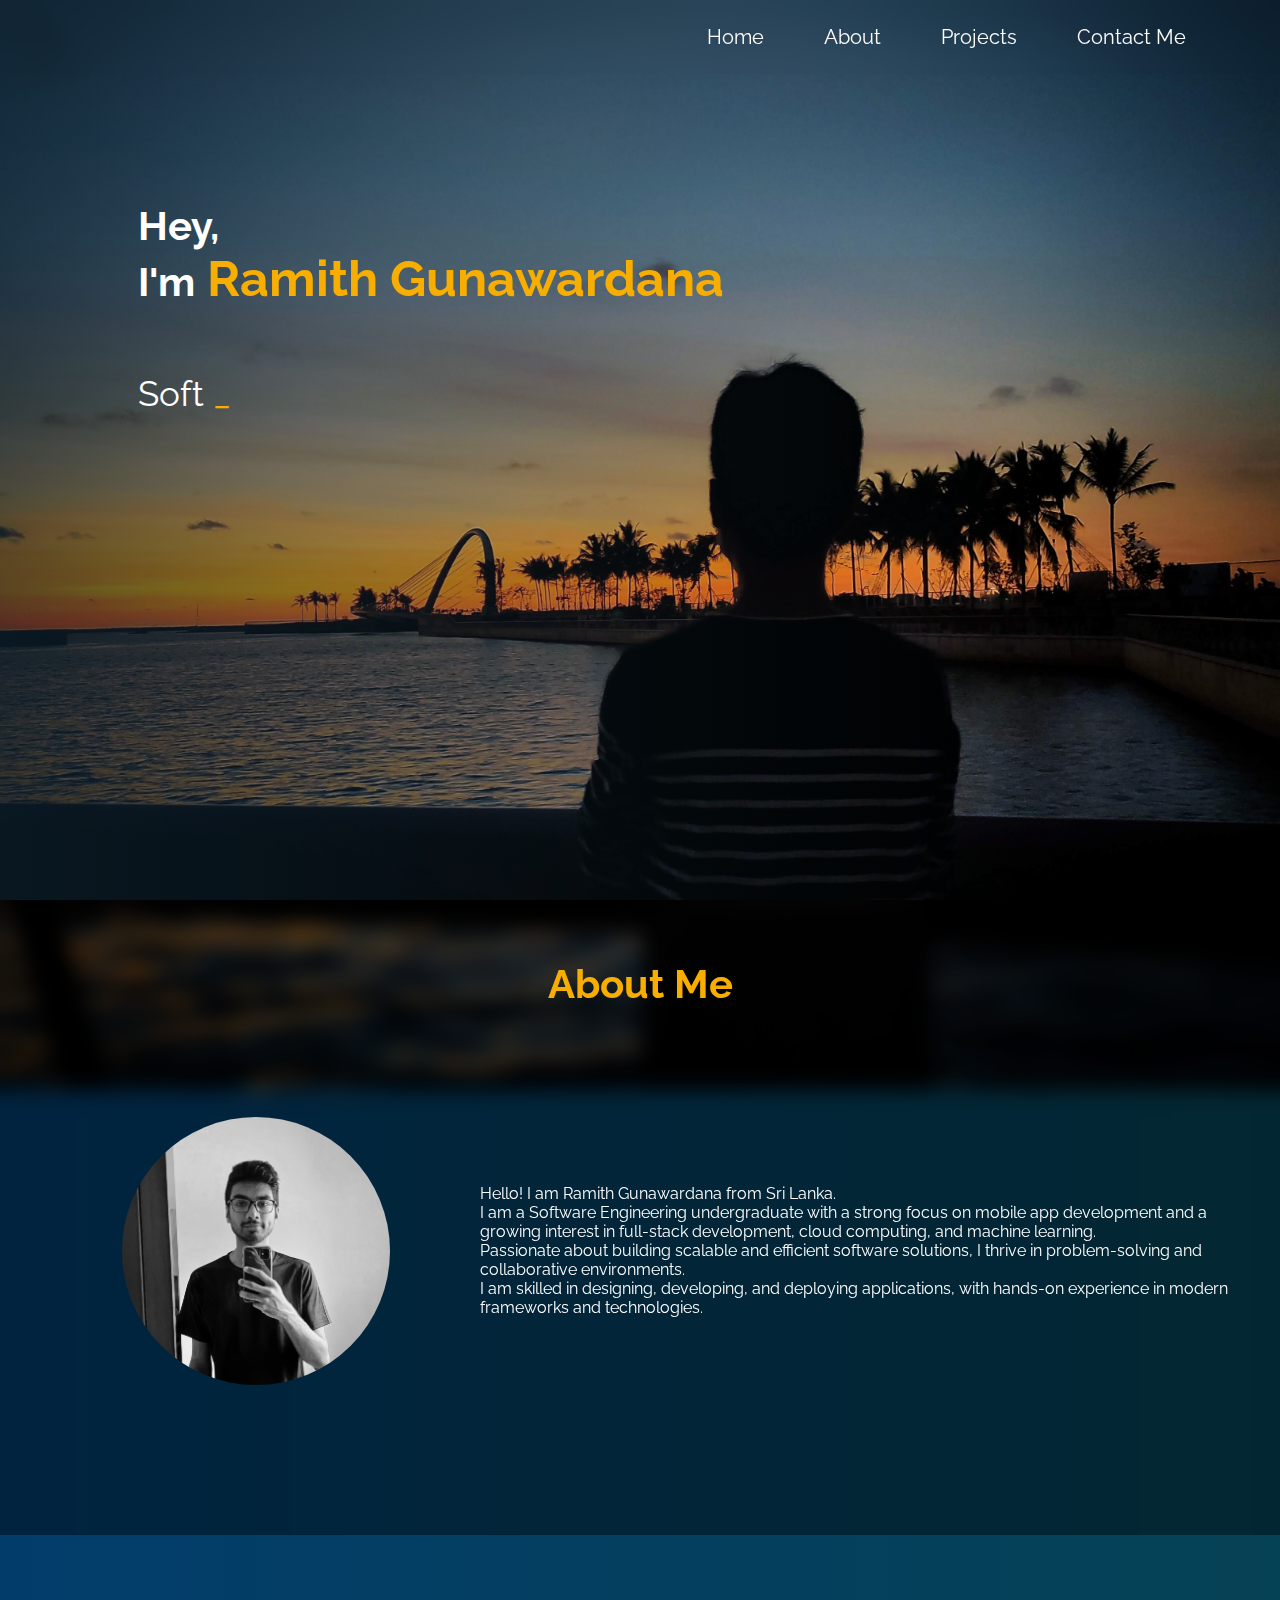
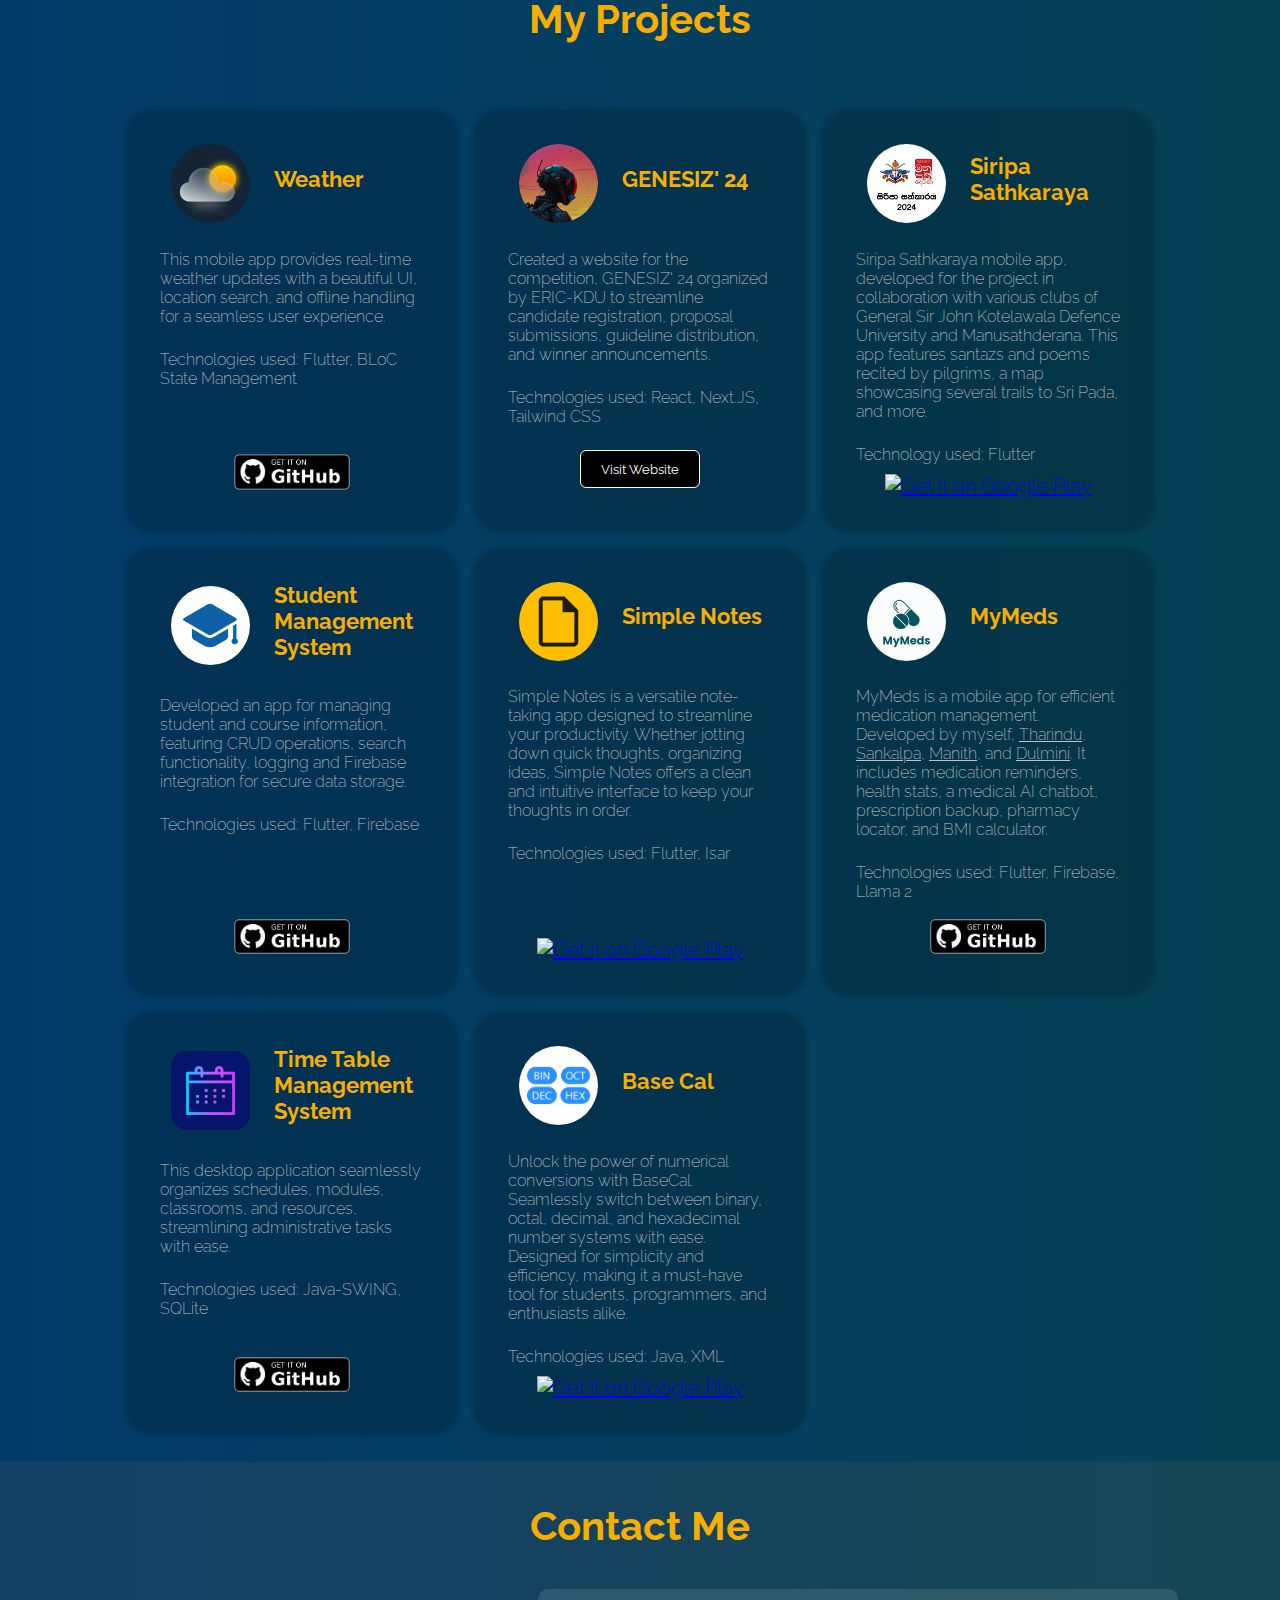
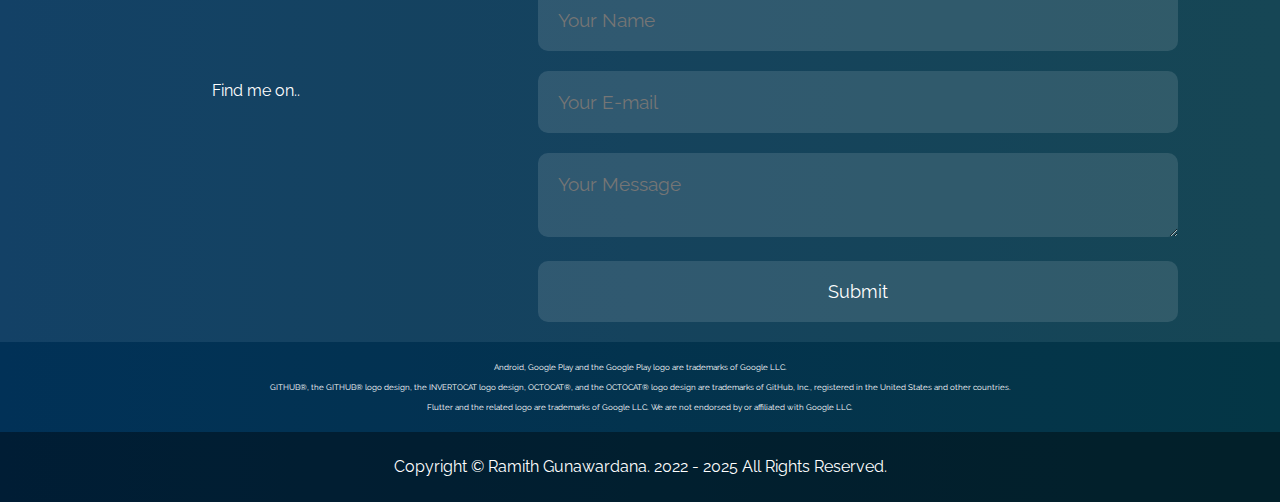
==== commit 75ad60a8: "integrate Web3 Forms to contact me" ====
--- a/index.html
+++ b/index.html
@@ -72,9 +72,12 @@
                 </div>
                 <div class="about-col2">
                     <p class="about-text">Hello! I am Ramith Gunawardana from Sri Lanka.
-                        <br>I am a Software Engineering undergraduate with a strong focus on mobile app development and a growing interest in full-stack development, cloud computing, and machine learning. <br>
-                        Passionate about building scalable and efficient software solutions, I thrive in problem-solving and collaborative environments.<br>
-                        I am skilled in designing, developing, and deploying applications, with hands-on experience in modern frameworks and technologies. 
+                        <br>I am a Software Engineering undergraduate with a strong focus on mobile app development and
+                        a growing interest in full-stack development, cloud computing, and machine learning. <br>
+                        Passionate about building scalable and efficient software solutions, I thrive in problem-solving
+                        and collaborative environments.<br>
+                        I am skilled in designing, developing, and deploying applications, with hands-on experience in
+                        modern frameworks and technologies.
                     </p>
                 </div>
             </div>
@@ -95,14 +98,15 @@
                         <img src="./img/weather-app.png" alt="Icon" class="basecal-icon">
                         <h3 class="project-title">Weather</h3>
                     </div>
-                    
-                            <p>This mobile app provides real-time weather updates with a beautiful UI, location search, and offline handling for a seamless user experience.</p>
-                            <br>
-                            <p>Technologies used: Flutter, BLoC State Management</p>
-                        </div>
-                        <a href='https://github.com/Ramith-Gunawardana/Weather-App' target="_blank">
-                            <img class="playicon" alt='Get it on GitHub' src='./img/get-it-on-github.png' />
-                        </a>
+
+                    <p>This mobile app provides real-time weather updates with a beautiful UI, location search, and
+                        offline handling for a seamless user experience.</p>
+                    <br>
+                    <p>Technologies used: Flutter, BLoC State Management</p>
+                </div>
+                <a href='https://github.com/Ramith-Gunawardana/Weather-App' target="_blank">
+                    <img class="playicon" alt='Get it on GitHub' src='./img/get-it-on-github.png' />
+                </a>
             </div>
 
             <div class="project-col">
@@ -111,16 +115,17 @@
                         <img src="./img/genesiz.png" alt="Icon" class="basecal-icon">
                         <h3 class="project-title">GENESIZ' 24</h3>
                     </div>
-                    
-                            <p>Created a website for the competition, GENESIZ' 24 organized by ERIC-KDU to streamline candidate registration, proposal submissions, guideline distribution, and winner announcements.</p>
-                            <br>
-                            <p>Technologies used: React, Next.JS, Tailwind CSS</p>
-                        </div>
-                        <a href='https://genesiz-24-web.vercel.app/' target="_blank">
-                            <button class="visit-website" >
-                                Visit Website
-                            </button>
-                        </a>
+
+                    <p>Created a website for the competition, GENESIZ' 24 organized by ERIC-KDU to streamline candidate
+                        registration, proposal submissions, guideline distribution, and winner announcements.</p>
+                    <br>
+                    <p>Technologies used: React, Next.JS, Tailwind CSS</p>
+                </div>
+                <a href='https://genesiz-24-web.vercel.app/' target="_blank">
+                    <button class="visit-website">
+                        Visit Website
+                    </button>
+                </a>
             </div>
 
             <div class="project-col">
@@ -129,19 +134,19 @@
                         <img src="./img/sirpa-sathkaraya.png" alt="Icon" class="basecal-icon">
                         <h3 class="project-title">Siripa Sathkaraya</h3>
                     </div>
-                    
-                            <p>Siripa Sathkaraya mobile app, developed for the project in collaboration with various
-                                clubs of General Sir John Kotelawala Defence University and Manusathderana. This app
-                                features santazs and poems recited by pilgrims, a map showcasing several trails to Sri
-                                Pada, and more.</p>
-                            <br>
-                            <p>Technology used: Flutter</p>
-                        </div>
-                            <a href='https://play.google.com/store/apps/details?id=github.io.ramith_gunawardana.siripa_sathkaraya.siripa_sathkaraya'
-                                target="_blank">
-                                <img class="playicon" alt='Get it on Google Play'
-                                    src='https://play.google.com/intl/en_us/badges/static/images/badges/en_badge_web_generic.png' />
-                            </a>
+
+                    <p>Siripa Sathkaraya mobile app, developed for the project in collaboration with various
+                        clubs of General Sir John Kotelawala Defence University and Manusathderana. This app
+                        features santazs and poems recited by pilgrims, a map showcasing several trails to Sri
+                        Pada, and more.</p>
+                    <br>
+                    <p>Technology used: Flutter</p>
+                </div>
+                <a href='https://play.google.com/store/apps/details?id=github.io.ramith_gunawardana.siripa_sathkaraya.siripa_sathkaraya'
+                    target="_blank">
+                    <img class="playicon" alt='Get it on Google Play'
+                        src='https://play.google.com/intl/en_us/badges/static/images/badges/en_badge_web_generic.png' />
+                </a>
             </div>
 
             <div class="project-col">
@@ -150,36 +155,37 @@
                         <img src="./img/st-mgt-sys.png" alt="Icon" class="basecal-icon">
                         <h3 class="project-title">Student Management System</h3>
                     </div>
-                    
-                            <p>Developed an app for managing student and course information, featuring CRUD operations, search functionality, logging and Firebase integration for secure data storage.</p>
-                            <br>
-                            <p>Technologies used: Flutter, Firebase</p>
-                        </div>
-                        <a href='https://github.com/Ramith-Gunawardana/Student-Management-System' target="_blank">
-                            <img class="playicon" alt='Get it on GitHub' src='./img/get-it-on-github.png' />
-                        </a>
-            </div>
-
-            <div class="project-col">
-                <div>
-                    <div class="project-heading">
-                        
+
+                    <p>Developed an app for managing student and course information, featuring CRUD operations, search
+                        functionality, logging and Firebase integration for secure data storage.</p>
+                    <br>
+                    <p>Technologies used: Flutter, Firebase</p>
+                </div>
+                <a href='https://github.com/Ramith-Gunawardana/Student-Management-System' target="_blank">
+                    <img class="playicon" alt='Get it on GitHub' src='./img/get-it-on-github.png' />
+                </a>
+            </div>
+
+            <div class="project-col">
+                <div>
+                    <div class="project-heading">
+
                         <img src="./img/simple-notes.png" alt="Icon" class="basecal-icon">
                         <h3 class="project-title">Simple Notes</h3>
                     </div>
-                    
-                            <p>Simple Notes is a versatile note-taking app designed to streamline your productivity.
-                                Whether jotting down quick thoughts, organizing ideas, Simple Notes offers a clean and
-                                intuitive interface to keep your thoughts in order.</p>
-                            <br>
-                            <p>Technologies used: Flutter, Isar</p>
-                        </div>
-                            <a href='https://play.google.com/store/apps/details?id=github.io.ramith_gunawardana.simple_notes'
-                                target="_blank">
-                                <img class="playicon" alt='Get it on Google Play'
-                                    src='https://play.google.com/intl/en_us/badges/static/images/badges/en_badge_web_generic.png' />
-                            </a>
-                        
+
+                    <p>Simple Notes is a versatile note-taking app designed to streamline your productivity.
+                        Whether jotting down quick thoughts, organizing ideas, Simple Notes offers a clean and
+                        intuitive interface to keep your thoughts in order.</p>
+                    <br>
+                    <p>Technologies used: Flutter, Isar</p>
+                </div>
+                <a href='https://play.google.com/store/apps/details?id=github.io.ramith_gunawardana.simple_notes'
+                    target="_blank">
+                    <img class="playicon" alt='Get it on Google Play'
+                        src='https://play.google.com/intl/en_us/badges/static/images/badges/en_badge_web_generic.png' />
+                </a>
+
             </div>
 
             <div class="project-col">
@@ -188,49 +194,48 @@
                     <h3 class="project-title">MyMeds</h3>
                 </div>
                 <div>
-                        <p>MyMeds is a mobile app for efficient medication management. Developed by myself,
-                            <a href='https://github.com/TYehan' target="_blank" class="person">Tharindu</a>,
-                            <a href='https://github.com/PubuduASankalpa' target="_blank"
-                                class="person">Sankalpa</a>,
-                            <a href='https://github.com/Manithj' target="_blank" class="person">Manith</a>, and
-                            <a href='https://github.com/DulminiDK' target="_blank" class="person">Dulmini</a>. It
-                            includes medication reminders, health stats, a medical AI chatbot, prescription backup,
-                            pharmacy locator, and BMI calculator.
-                        </p>
-                        <br>
-                        <p>Technologies used: Flutter, Firebase, Llama 2</p>
-                    </div>
-                        <a href='https://github.com/Ramith-Gunawardana/MyMeds' target="_blank">
-                            <img class="playicon" alt='Get it on GitHub' src='./img/get-it-on-github.png' />
-                        </a>
-            
-        </div>
-
-        <div class="project-col">
-            <div>
-                <div class="project-heading">
-                    <img src="./img/tblmgt.png" alt="Icon" class="tblmgt-icon">
-                    <h3 class="project-title">Time Table Management System</h3>
-                </div>
-
-                <p>This desktop application seamlessly organizes schedules, modules, classrooms, and resources,
-                    streamlining administrative tasks with ease.</p>
-                <br>
-                <p>Technologies used: Java-SWING, SQLite</p>
-            </div>
-            <a href='https://github.com/Ramith-Gunawardana/timetable-management-system' target="_blank">
-                <img class="playicon" alt='Get it on GitHub' src='./img/get-it-on-github.png' />
-            </a>
-
-        </div>
-
-            <div class="project-col">
-                <div>
-                <div class="project-heading">
-                    <img src="./img/basecal.png" alt="Icon" class="basecal-icon">
-                    <h3 class="project-title">Base Cal</h3>
-                </div>
-                
+                    <p>MyMeds is a mobile app for efficient medication management. Developed by myself,
+                        <a href='https://github.com/TYehan' target="_blank" class="person">Tharindu</a>,
+                        <a href='https://github.com/PubuduASankalpa' target="_blank" class="person">Sankalpa</a>,
+                        <a href='https://github.com/Manithj' target="_blank" class="person">Manith</a>, and
+                        <a href='https://github.com/DulminiDK' target="_blank" class="person">Dulmini</a>. It
+                        includes medication reminders, health stats, a medical AI chatbot, prescription backup,
+                        pharmacy locator, and BMI calculator.
+                    </p>
+                    <br>
+                    <p>Technologies used: Flutter, Firebase, Llama 2</p>
+                </div>
+                <a href='https://github.com/Ramith-Gunawardana/MyMeds' target="_blank">
+                    <img class="playicon" alt='Get it on GitHub' src='./img/get-it-on-github.png' />
+                </a>
+
+            </div>
+
+            <div class="project-col">
+                <div>
+                    <div class="project-heading">
+                        <img src="./img/tblmgt.png" alt="Icon" class="tblmgt-icon">
+                        <h3 class="project-title">Time Table Management System</h3>
+                    </div>
+
+                    <p>This desktop application seamlessly organizes schedules, modules, classrooms, and resources,
+                        streamlining administrative tasks with ease.</p>
+                    <br>
+                    <p>Technologies used: Java-SWING, SQLite</p>
+                </div>
+                <a href='https://github.com/Ramith-Gunawardana/timetable-management-system' target="_blank">
+                    <img class="playicon" alt='Get it on GitHub' src='./img/get-it-on-github.png' />
+                </a>
+
+            </div>
+
+            <div class="project-col">
+                <div>
+                    <div class="project-heading">
+                        <img src="./img/basecal.png" alt="Icon" class="basecal-icon">
+                        <h3 class="project-title">Base Cal</h3>
+                    </div>
+
                     <p>Unlock the power of numerical conversions with BaseCal. Seamlessly switch between binary, octal,
                         decimal, and hexadecimal number systems with ease. Designed for simplicity and efficiency,
                         making it a must-have tool for students, programmers, and enthusiasts alike.</p>
@@ -306,7 +311,8 @@
                     <!-- <a href="https://www.hackerrank.com/Ramith_Gunawarda?hr_r=1"><i class="fa-brands fa-hackerrank fa-2x" target="_blank"></i></a> -->
                     <a class="github" href="https://github.com/Ramith-Gunawardana" target="_blank"><i
                             class="fa-brands fa-github fa-2x" target="_blank"></i></a>
-                    <a class="insta" href="https://www.instagram.com/ramith_00/" target="_blank"><i class="fa-brands fa-instagram fa-2x"></i></i></a>
+                    <a class="insta" href="https://www.instagram.com/ramith_00/" target="_blank"><i
+                            class="fa-brands fa-instagram fa-2x"></i></i></a>
                 </div>
                 <!-- <a href="https://www.buymeacoffee.com/ramithgunawardana" target="_blank"><img
                         src="https://cdn.buymeacoffee.com/buttons/v2/default-yellow.png" alt="Buy Me A Coffee"
@@ -314,14 +320,33 @@
                 <!-- <a href="/src/Ramith Gunawardana.pdf" class="download" download>Download CV</a> -->
             </div>
             <div class="contact-col2">
-                <form name="submit-to-google-sheet">
-                    <input type="text" name="Name" placeholder="Your Name" required>
-                    <input type="email" name="Email" placeholder="Your E-mail" required>
-                    <textarea name="Message" rows="6" placeholder="Your Message" id="msg"></textarea>
+                <form id="contactForm">
+
+                    <!-- Replace with your Access Key -->
+                    <input type="hidden" name="access_key" value="6592ea80-c538-49ec-af60-e0b6ff4c23dd">
+
+                    <!-- Form Inputs. Each input must have a name="" attribute -->
+                    <input type="text" name="name" placeholder="Your Name" required>
+                    <input type="email" name="email" placeholder="Your E-mail" required>
+                    <textarea name="message" placeholder="Your Message" required></textarea>
+
+                    <!-- Honeypot Spam Protection -->
+                    <input type="checkbox" name="botcheck" class="hidden" style="display: none;">
+
                     <button type="submit" class="btnSubmit">Submit</button>
 
+                    <!-- Success message (hidden by default) -->
+                    <div id="successMessage" style="display: none;">
+                        <br>
+                        Thank you! Your message has been sent successfully.
+                    </div>
+
+                    <!-- Error message (hidden by default) -->
+                    <div id="errorMessage" style="display: none;">
+                        <br>
+                        Oops! Something went wrong. Please try again.
+                    </div>
                 </form>
-                <p id="submitmsg"></p>
             </div>
         </div>
     </div>
@@ -338,6 +363,49 @@
         <p>Copyright © Ramith Gunawardana. 2022 - 2025 All Rights Reserved.</p>
     </div>
     </div>
+
+    <script>
+        const contactForm = document.getElementById("contactForm");
+        const successMessage = document.getElementById("successMessage");
+        const errorMessage = document.getElementById("errorMessage");
+        
+        contactForm.addEventListener("submit", async function(e) {
+            e.preventDefault();
+            
+            // Hide any existing messages
+            successMessage.style.display = "none";
+            errorMessage.style.display = "none";
+            
+            try {
+                // Create form data object
+                const formData = new FormData(contactForm);
+                
+                // Submit the form using fetch API
+                const response = await fetch("https://api.web3forms.com/submit", {
+                    method: "POST",
+                    body: formData
+                });
+                
+                const data = await response.json();
+                
+                if (data.success) {
+                    // Show success message
+                    successMessage.style.display = "block";
+                    // Reset the form
+                    contactForm.reset();
+                } else {
+                    // Show error message
+                    errorMessage.style.display = "block";
+                    console.log("Error:", data.message);
+                }
+            } catch (error) {
+                // Show error message
+                errorMessage.style.display = "block";
+                console.log("Error:", error);
+                contactForm.reset();
+            }
+        });
+    </script>
 
     <script>
         //Text Animation   
@@ -403,35 +471,6 @@
 
 
     </script>
-
-    <!-- ---Contact form--- -->
-    <script>
-        const scriptURL = 'https://script.google.com/macros/s/AKfycbzb4Jzy8U_SU0-OBKm2QvKkVChVAJH7sZPDc8V6vzHSHTUbaMdrpTgg12gG4v8k4Sjy/exec'
-        const form = document.forms['submit-to-google-sheet']
-        const msg = document.getElementById('submitmsg')
-
-        form.addEventListener('submit', e => {
-            msg.innerHTML = "Sending...";
-            e.preventDefault()
-            fetch(scriptURL, { method: 'POST', body: new FormData(form) })
-                .then(response => {
-                    msg.innerHTML = "Thank you for contacting me ^_^";
-                    setTimeout(function () {
-                        msg.innerHTML = "";
-                    }, 5000)
-                    form.reset();
-                })
-                .catch(error => {
-                    msg.innerHTML = "Something went wrong! Please check your internet connection and try again.";
-                    setTimeout(function () {
-                        msg.innerHTML = "";
-                    }, 5000)
-                    form.reset();
-                })
-            // .catch(error => console.error('Error!', error.message))
-        })
-    </script>
-
     <!-- Script for popup open/close -->
     <script>
         var modal = null
@@ -447,7 +486,7 @@
     </script>
 
     <!-- Script for slide show -->
-    <script>
+    <!-- <script>
         let slideIndex = 1;
         showSlides(slideIndex);
 
@@ -475,7 +514,7 @@
             dots[slideIndex - 1].className += " active";
         }
 
-    </script>
+    </script> -->
 </body>
 
 </html>--- a/src/styles.css
+++ b/src/styles.css
@@ -588,7 +588,7 @@
     border: none;
     width: 100%;
     font-size: 18px;
-    margin-bottom: 0 ;
+    margin-bottom: 20px;
   }
   .btnSubmit:hover{
     /* transform: scale(1.1); */
